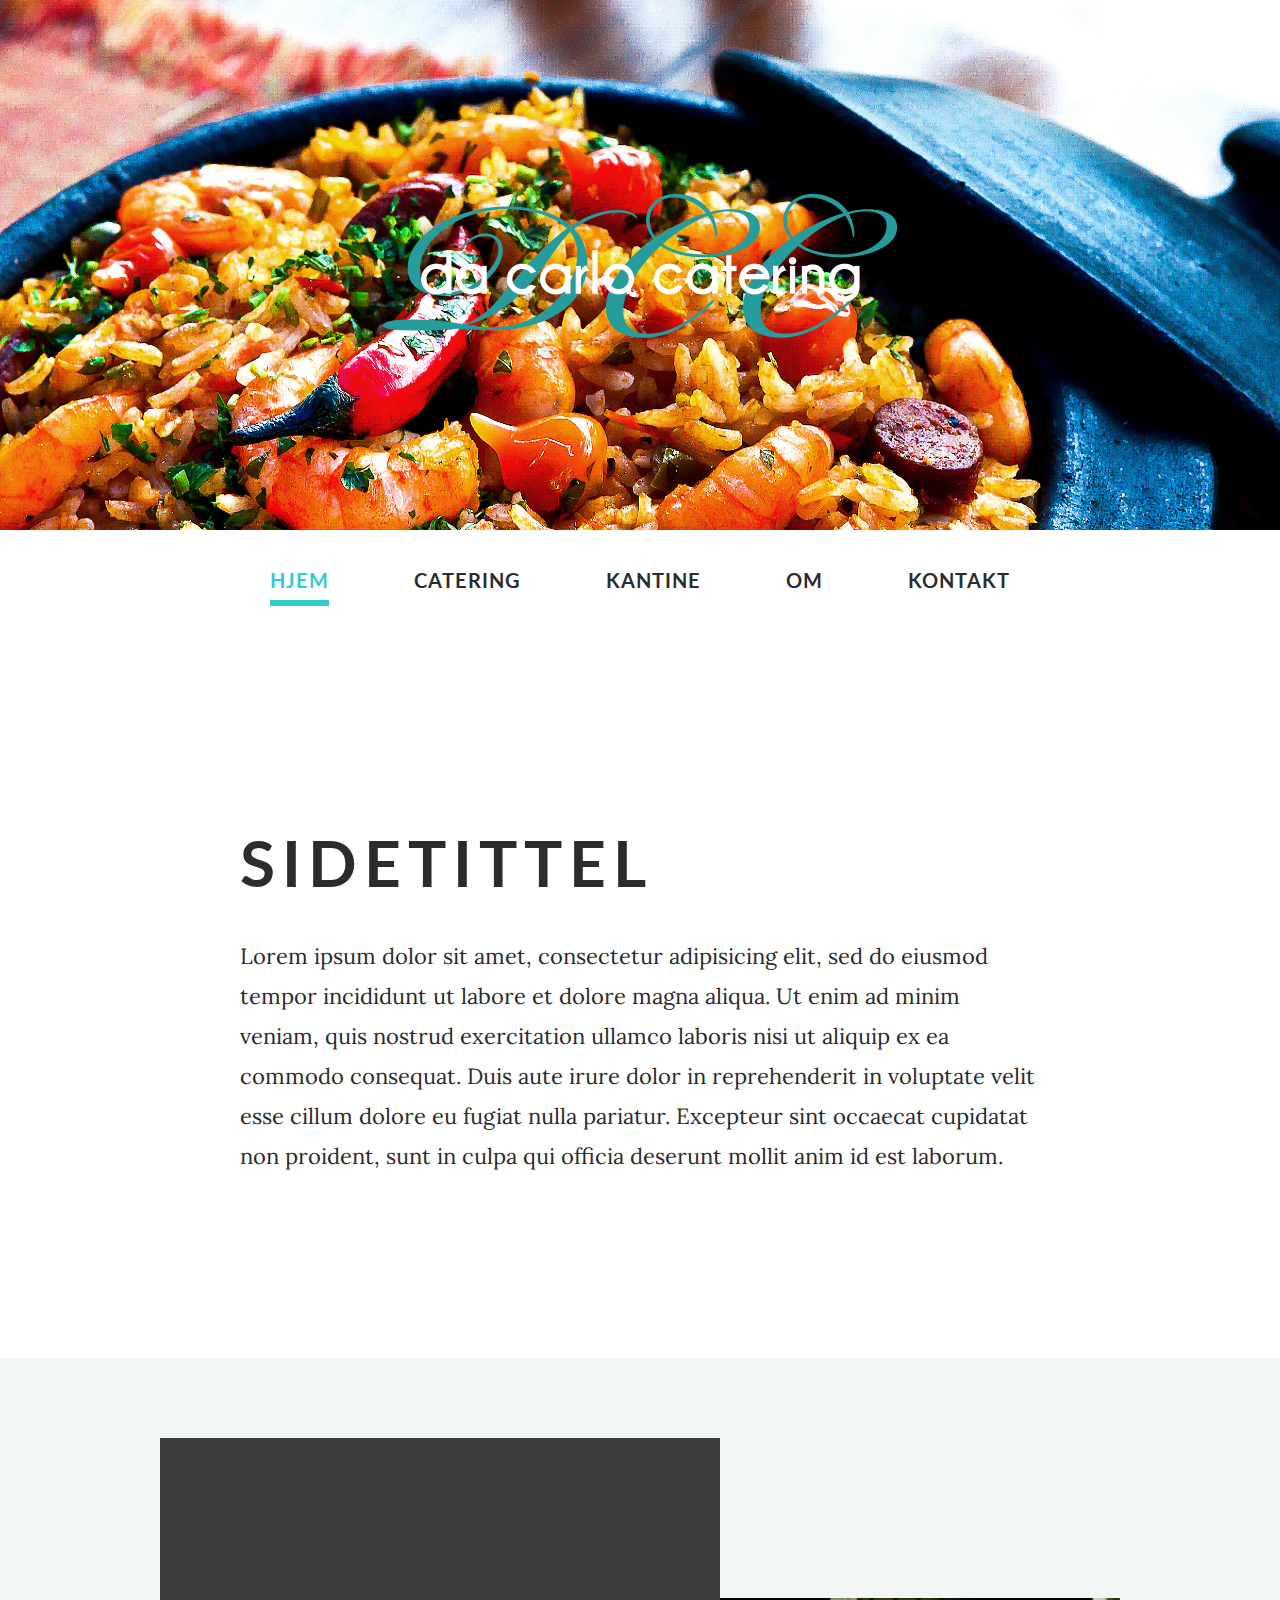
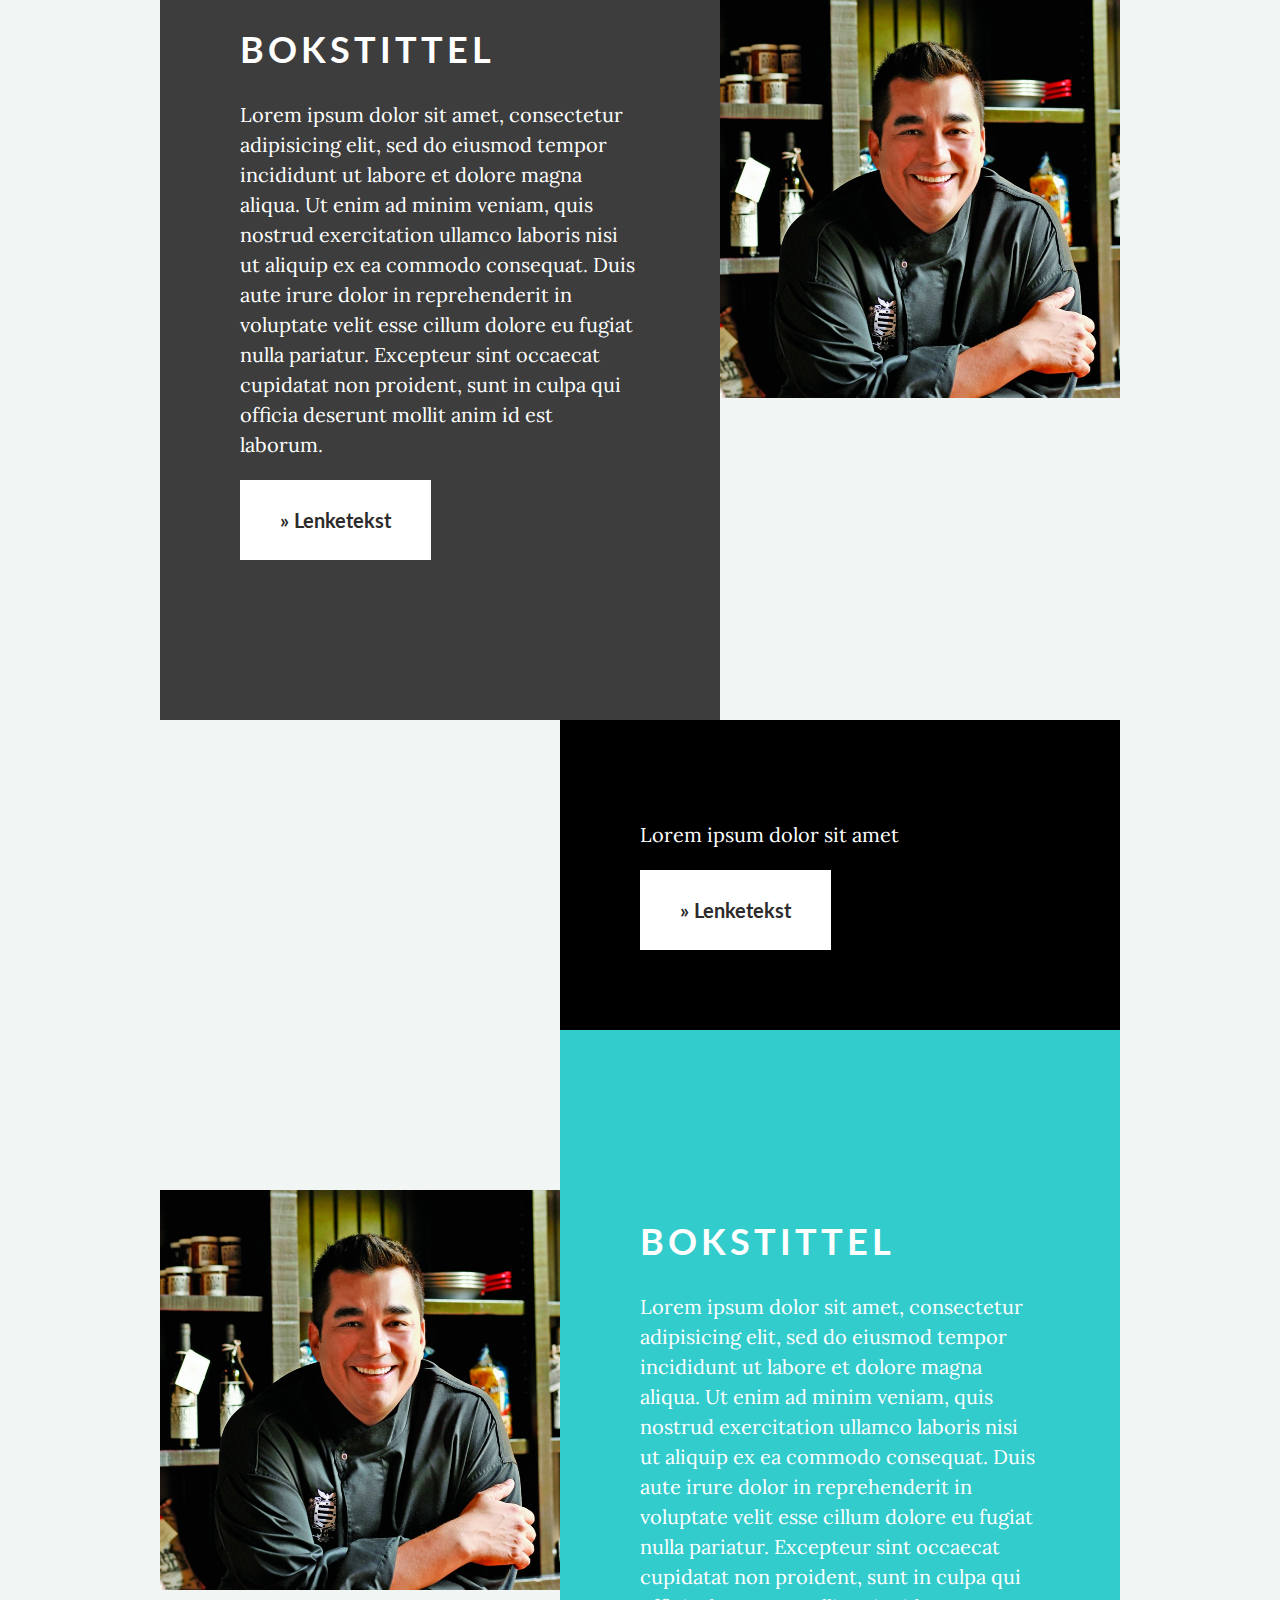
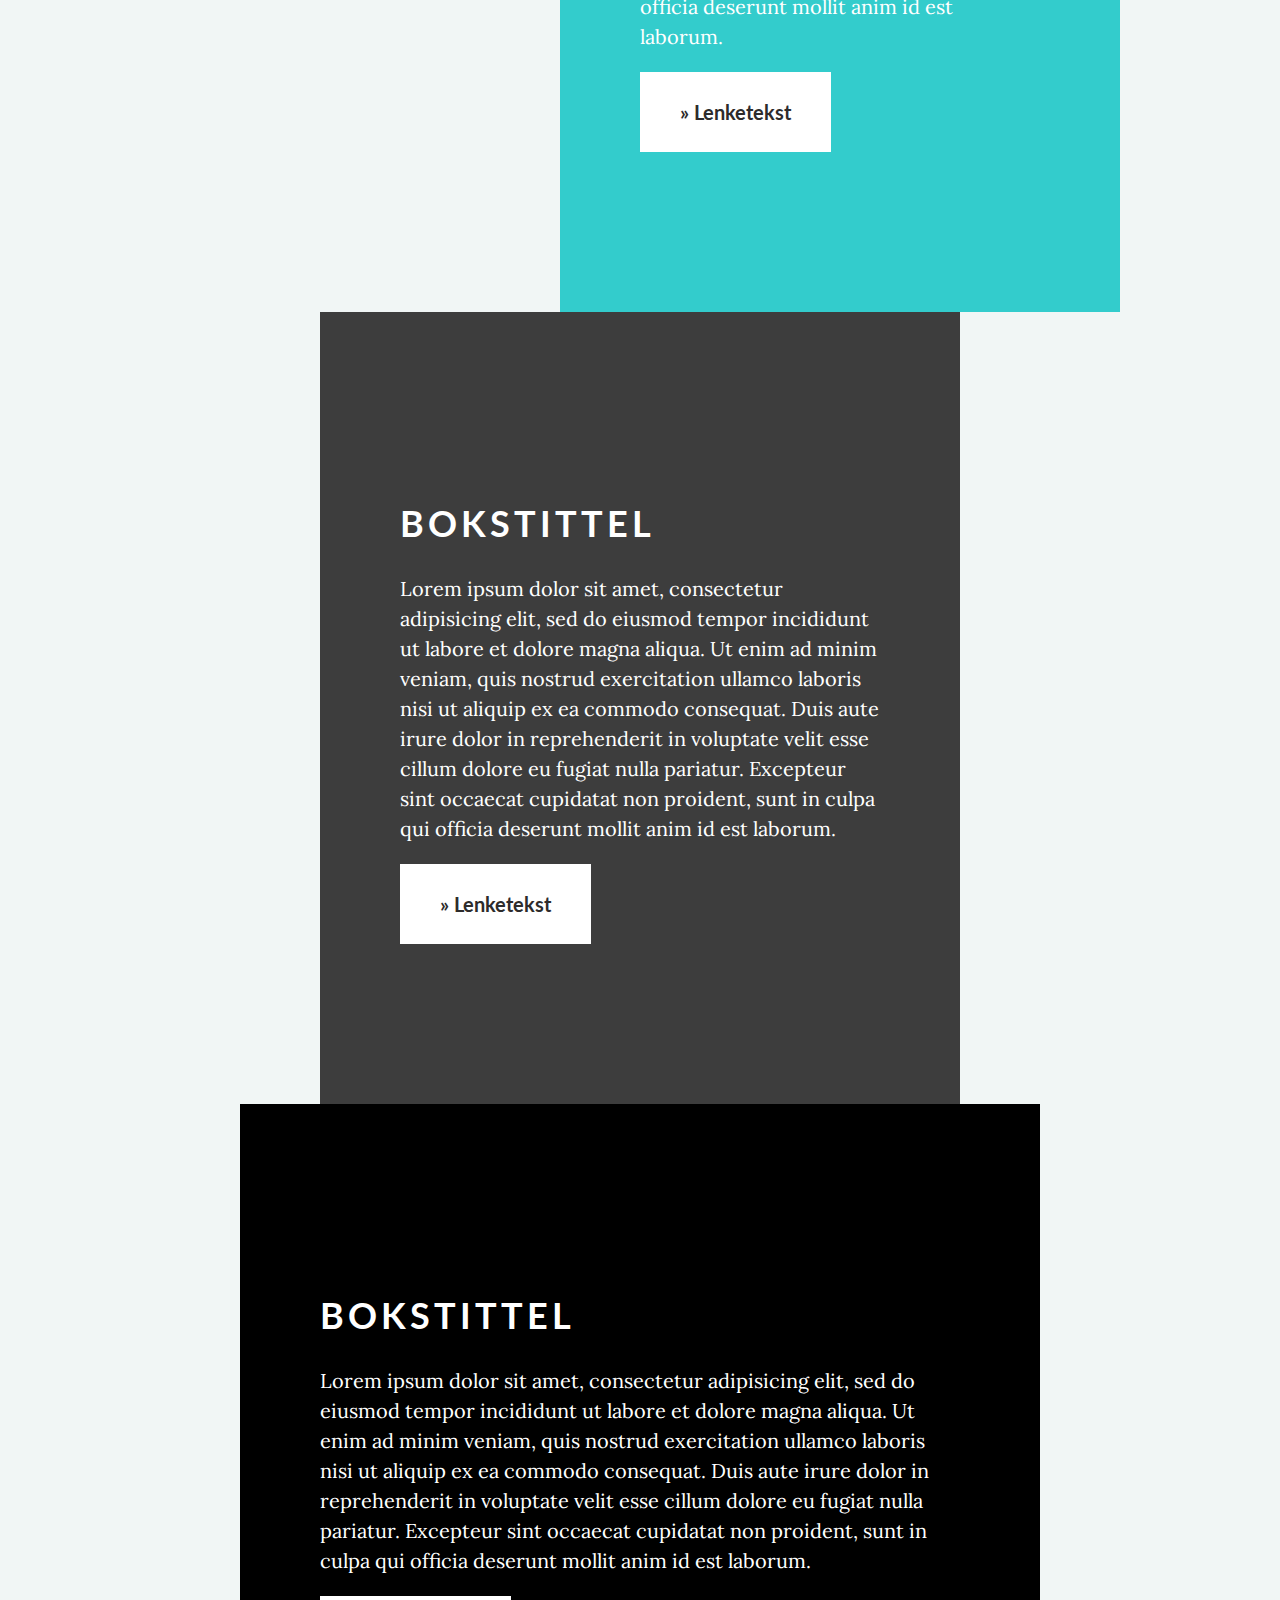
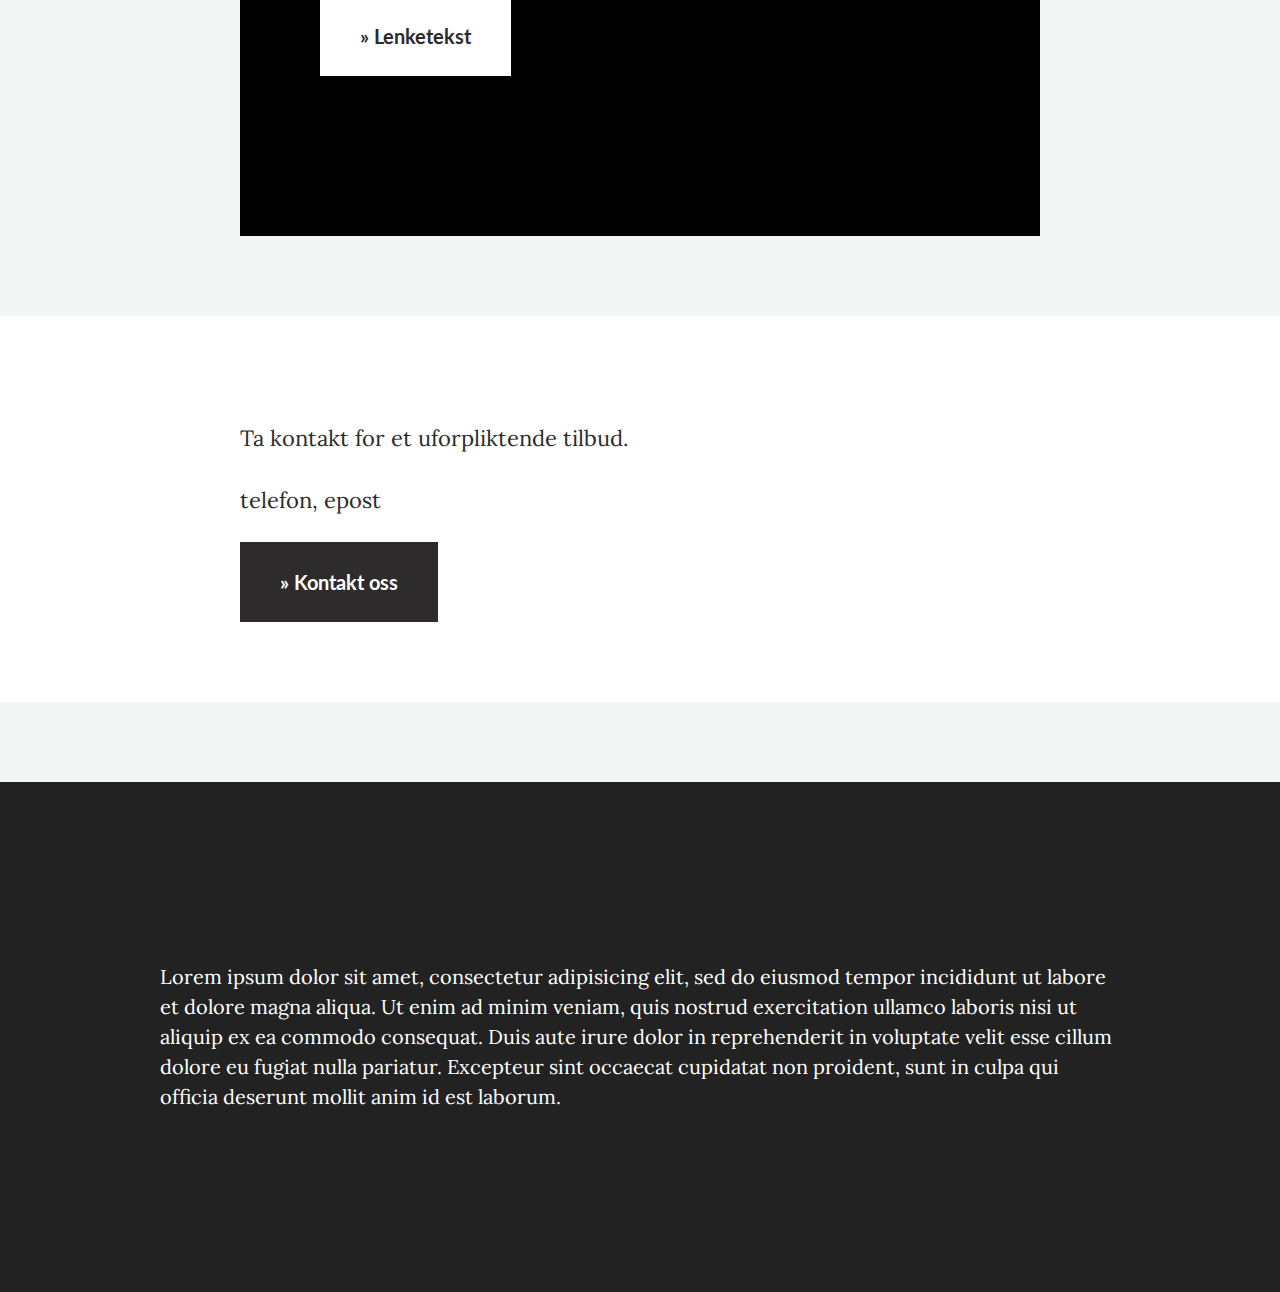
==== Template/index.html @ 5508af2d "added sticky header and mobile navbar" ====
<!DOCTYPE html>
<html>
  <head>
    <meta charset="utf-8">
    <title>Da Carlo Template</title>

    <!-- define viewport to ensure no horizontal scroll -->
    <meta name="viewport" content="width=device-width, initial-scale=1">

    <!-- include stylesheets -->
    <link rel="stylesheet" href="css/normalize.css">
    <link rel="stylesheet" href="css/style.css">

    <!-- include google fonts -->
    <link href="https://fonts.googleapis.com/css?family=Lato" rel="stylesheet">
    <link href="https://fonts.googleapis.com/css?family=Lora" rel="stylesheet">


  </head>

  <script>document.write('<script src="http://' + (location.host || 'localhost').split(':')[0] + ':35729/livereload.js?snipver=1"></' + 'script>')</script>

  <body>

    <!-- page header and global navigation -->
    <header>
      <!-- logo -->
      <h1 id="logo">Da Carlo Catering</h1>
      <div id="main-nav-toggler">
        <span></span>
        <span></span>
        <span></span>
      </div>
      <nav id="main-nav">
        <ul>
          <li><a class="active" href="#">Hjem</a></li>
          <li><a href="#">Catering</a></li>
          <li><a href="#">Kantine</a></li>
          <li><a href="#">Om</a></li>
          <li><a href="#">Kontakt</a></li>
        </ul>
      </nav>
    </header>

    <!-- page content -->
    <main>
      <section class="intro">
        <div class="container">
          <h2>Sidetittel</h2>
          <p>Lorem ipsum dolor sit amet, consectetur adipisicing elit, sed do eiusmod tempor incididunt ut labore et dolore magna aliqua. Ut enim ad minim veniam, quis nostrud exercitation ullamco laboris nisi ut aliquip ex ea commodo consequat. Duis aute irure dolor in reprehenderit in voluptate velit esse cillum dolore eu fugiat nulla pariatur. Excepteur sint occaecat cupidatat non proident, sunt in culpa qui officia deserunt mollit anim id est laborum.</p>
        </div>
      </section>

      <section class="row">
        <div class="container">
          <div class="box left">
            <div class="text-wrapper">
              <h3>Bokstittel</h3>
              <p>Lorem ipsum dolor sit amet, consectetur adipisicing elit, sed do eiusmod tempor incididunt ut labore et dolore magna aliqua. Ut enim ad minim veniam, quis nostrud exercitation ullamco laboris nisi ut aliquip ex ea commodo consequat. Duis aute irure dolor in reprehenderit in voluptate velit esse cillum dolore eu fugiat nulla pariatur. Excepteur sint occaecat cupidatat non proident, sunt in culpa qui officia deserunt mollit anim id est laborum.</p>
              <a href="#" class="button">Lenketekst</a>
            </div>
          </div>
          <figure>
            <img src="img/en-kokk.jpg" alt="" />
          </figure>
          <div class="box right tight dark">
            <div class="text-wrapper">
              <p>Lorem ipsum dolor sit amet</p>
              <a href="#" class="button">Lenketekst</a>
            </div>
          </div>
        </div>
      </section>

      <section class="row">
        <div class="container">
          <div class="box right blue">
            <div class="text-wrapper">
              <h3>Bokstittel</h3>
              <p>Lorem ipsum dolor sit amet, consectetur adipisicing elit, sed do eiusmod tempor incididunt ut labore et dolore magna aliqua. Ut enim ad minim veniam, quis nostrud exercitation ullamco laboris nisi ut aliquip ex ea commodo consequat. Duis aute irure dolor in reprehenderit in voluptate velit esse cillum dolore eu fugiat nulla pariatur. Excepteur sint occaecat cupidatat non proident, sunt in culpa qui officia deserunt mollit anim id est laborum.</p>
              <a href="#" class="button">Lenketekst</a>
            </div>
          </div>
          <figure>
            <img src="img/en-kokk.jpg" alt="" />
          </figure>
        </div>
      </section>

      <section class="row">
        <div class="container">
          <div class="box center">
            <div class="text-wrapper">
              <h3>Bokstittel</h3>
              <p>Lorem ipsum dolor sit amet, consectetur adipisicing elit, sed do eiusmod tempor incididunt ut labore et dolore magna aliqua. Ut enim ad minim veniam, quis nostrud exercitation ullamco laboris nisi ut aliquip ex ea commodo consequat. Duis aute irure dolor in reprehenderit in voluptate velit esse cillum dolore eu fugiat nulla pariatur. Excepteur sint occaecat cupidatat non proident, sunt in culpa qui officia deserunt mollit anim id est laborum.</p>
              <a href="#" class="button">Lenketekst</a>
            </div>
          </div>
        </div>
      </section>

      <section class="row">
        <div class="container">
          <div class="box full dark">
            <div class="text-wrapper">
              <h3>Bokstittel</h3>
              <p>Lorem ipsum dolor sit amet, consectetur adipisicing elit, sed do eiusmod tempor incididunt ut labore et dolore magna aliqua. Ut enim ad minim veniam, quis nostrud exercitation ullamco laboris nisi ut aliquip ex ea commodo consequat. Duis aute irure dolor in reprehenderit in voluptate velit esse cillum dolore eu fugiat nulla pariatur. Excepteur sint occaecat cupidatat non proident, sunt in culpa qui officia deserunt mollit anim id est laborum.</p>
              <a href="#" class="button">Lenketekst</a>
            </div>
          </div>
        </div>
      </section>
    </main>

    <!-- call to action -->
    <section class="cta">
      <div class="container">
        <p>Ta kontakt for et uforpliktende tilbud.</p>
        <p>telefon, epost</p>
        <a href="#" class="button">Kontakt oss</a>
      </div>
    </section>

    <!-- page footer -->
    <footer>
      <div class="container">
        <p>
          Lorem ipsum dolor sit amet, consectetur adipisicing elit, sed do eiusmod tempor incididunt ut labore et dolore magna aliqua. Ut enim ad minim veniam, quis nostrud exercitation ullamco laboris nisi ut aliquip ex ea commodo consequat. Duis aute irure dolor in reprehenderit in voluptate velit esse cillum dolore eu fugiat nulla pariatur. Excepteur sint occaecat cupidatat non proident, sunt in culpa qui officia deserunt mollit anim id est laborum.
        </p>
          <!-- navbar -->
          <!-- logo -->
          <!-- copyright -->
      </div>
    </footer>

    <!-- include javascript files in end of body, so we don't have to care
         about cross browser dom-ready crap -->
    <script src="js/sticky-header.js"></script>
  </body>
</html>
---- Template/css/style.css ----
/* box reset */
html {
  box-sizing: border-box;
}
*, *:before, *:after {
  box-sizing: inherit;
}

/*
 *
 * Global styles
 *
 */

html {
  background: #F1F6F5; /* fallback background color */
  color: #2d2b2b; /* default text color */
  font-size: 125%; /* 1 rem = 20px */
  line-height: 1.5em;
  font-family: 'Lora', serif;
  -webkit-font-smoothing: antialiased; /* font antialiasing in webkit */
  margin: 0;
}

/* TODO: Move background images to separate layer */

body {
  background: fixed url('../img/webtek_paella.jpeg') no-repeat;
  background-size: cover;
  margin: 0;
}

/* Typography & color */
h1, h2, h3, h4 {
  font-family: 'Lato', sans-serif;
  text-transform: uppercase;
  letter-spacing: .11em;
}

h2 {
  font-size: 3.2rem;
}

h3 {
  font-size: 1.8rem;
}

a {
  color: #3cc;
  text-decoration: none;
  border-bottom: 6px solid rgba(51,204,204,0.2);
  font-family: 'Lato', sans-serif;
  transition: .2s color, .2s border-color;
}

a:hover, a:focus {
  color: #099;
  outline: none;
  border-bottom-color: rgba(51,204,204,0.5);
}

a:active {
  color: #c33;
  border-bottom-color: rgba(204,51,51,0.5);
}

/* link styles for large buttons */
a.button {
  display: inline-block;
  height: 4rem;
  padding: 0 2rem;
  border: 0;
  font-family: 'Lato', sans-serif;
  font-weight: bold;
  line-height: 4rem;
  font-size: 1rem;
  color: white;
  background: #2d2b2b;
  transition: .1s background;
}

a.button:hover, a.button:focus {
  background: #3cc;
}

a.button:active {
  background: #248f8f
}

a.button::before {
  content: '» ';
}

/* link styles for large buttons inside boxes */
.box a.button {
  background: white;
  color: #2d2b2b;
}

.box a.button:hover, .box a.button:focus {
  background: #3cc;
  color: #fff;
}

.box a.button:active{
  background: #248f8f;
}

.blue a.button:hover, .blue a.button:focus {
  background: #2d2b2b;
  color: #fff;
}

.blue a.button:active{
  background: #000;
}

/* white banners */
.intro,
.cta {
  background: white;
  font-size: 1.1rem;
  line-height: 2rem;
}

/* todo: default link styles in boxes */

/* box styles */
.box {
  background: #3d3d3d;
  color: #fff;
}

.dark {
  background: #000;
  /* TODO: Add texture */
}

.blue {
  background: #3cc;
  /* TODO: Add texture */
}

/* footer styles */
footer {
  background: #222;
  color: #fff;
  padding: 4rem 0;
}

/*
 *
 * Mobile layout
 *
 */

header {
 height: 70vh;
}

header > h1 {
 margin: 0
}

#main-nav {
 position: fixed;
 z-index: 1;
 width: 100%;
 height: 100%;
 top: 0;
 right: -100%;
 background: #fff;
 transition: .2s right;
}

#main-nav.toggled {
  right: 0;
}

#main-nav ul {
  text-align: center;
  list-style: none;
  margin: 0;
  padding: 20vh 0 0;
}

#main-nav a {
  display: inline-block;
  text-transform: uppercase;
  font-weight: bold;
  color: #2b2d2d;
  border-bottom: 0;
  height: 3rem;
  padding: 0 2rem;
  line-height: 3rem;
  letter-spacing: .05em;
  transition: .2s color;
}

#main-nav a::after {
  content: '';
  display: block;
  height: 6px;
  background: #3cc;
  margin: -.5em auto 0;
  width: 0;
  transition: .2s width;
}

#main-nav a:hover,
#main-nav a:active,
#main-nav a.active, /* active page class */
#main-nav a:focus {
  color: #3cc;
}

#main-nav a:hover::after,
#main-nav a:active::after,
#main-nav a.active::after, /* active page class */
#main-nav a:focus::after {
  width: 100%;
}

#main-nav-toggler {
  width: 2rem;
  height: 2rem;
  background: #fff;
  position: fixed;
  z-index: 2;
  top: 1rem;
  right: 1rem;
  border-radius: 100%;
  box-shadow: 0 0 10px 0 rgba(0,0,0,0.1);
  cursor: pointer;
}

#main-nav-toggler span {
  background: #2b2d2d;
  width: 40%;
  height: 2px;
  margin: 3px auto;
  display: block;
  position: relative;
  transition: .2s transform;
}

#main-nav-toggler span:first-of-type {
  margin-top: 15px;
}

#main-nav-toggler.active span {
  visibility: hidden;
}

#main-nav-toggler.active span:first-of-type {
  visibility: visible;
  transform: rotate(45deg);
  top: 5px;
  left: 1px;
}

#main-nav-toggler.active span:last-of-type {
  visibility: visible;
  transform: rotate(-45deg);
  bottom: 5px;
  left: 1px;
}

 .intro,
 .cta,
 .box,
 footer {
   padding: 2rem;
 }

 figure {
   width: 100%;
   margin: 0;
 }

 figure img {
   width: 100%;
   vertical-align: middle; /* remove trailing space */
 }

/*
 *
 * layout for screens wider than 960 px
 *
 */

@media screen and (min-width: 960px) {

  /* Header layout */
  header {
    position: relative;
  }

  #logo {
    width: 515px;
    height: 145px;
    position: absolute;
    top: calc(50% - 2.5rem); /* remove half the menu height */
    left: 50%;
    margin-left: calc(-515px / 2);
    margin-top: calc(-145px / 2);
    text-indent: -9999px;
    overflow: hidden;
    background: url('../img/dacarlo_logo@2x.png') no-repeat;
    background-size: contain;
  }

  #main-nav {
    position: absolute;
    width: 100%;
    height: auto;
    background: white;
    bottom: 0;
    right: auto;
    top: auto;
    box-shadow: 0 0 0 0 rgba(0,0,0,0);
    transition: .2s box-shadow;
  }

  #main-nav.sticky {
    position: fixed;
    bottom: auto;
    top: 0;
    z-index: 1;
    box-shadow: 0 0 10px 0 rgba(0,0,0,0.1);
  }

  #main-nav ul {
    padding: 0;
  }

  #main-nav li {
    display: inline-block;
    float: none
  }

  #main-nav a {
    height: 5rem;
    padding: 0 2rem;
    line-height: 5rem;
  }

  #main-nav a::after {
    margin-top: -1.5em;
  }

  #main-nav-toggler {
    display: none;
  }


  /* section layout and style
   *
   */

   /* clearfix hack */
  .row::before,
  .row::after {
    display: table;
    content: " ";
    clear: both;
  }

  .container {
    width: 960px;
    margin: 0 auto;
    position: relative;
  }

  .intro > .container,
  .cta > .container {
    width: calc(960px - 8rem);
  }

  .intro {
    padding: 8rem 0;
    margin-bottom: 4rem;
  }

  main {
    margin-bottom: 4rem;
  }

  .cta {
    padding: 4rem 0;
    margin-bottom: 4rem;
  }

  /* box layout classes */
  .box {
    width: calc(7 * 4rem);
    float: left;
    padding: 0;
    margin: 0;
  }

  .right {
    float: right;
  }

  /* TODO: maa ha float for aa kunne ha negativ margin */
  .full {
    width: calc(10 * 4rem);
    margin-left: 4rem;
  }

  .center {
    width: calc(8 * 4rem);
    margin-left: calc(2 * 4rem);
  }

  .box > .text-wrapper {
    padding: 8rem 4rem;
  }

  .tight > .text-wrapper {
    padding: 4rem;
  }

  /* image position */
  .left + figure,
  .right + figure {
    width: calc(5 * 4rem);
    height: calc(5 * 4rem);
    position: absolute;
    right: 0;
    top: calc(2 * 4rem);
    overflow: hidden;
    margin: 0;
  }

  .right + figure {
    right: auto;
    left: 0;
  }

  figure img {
    width: 100%;
  }

  /* footer */
  footer {
    padding: 8rem 0;
  }
}
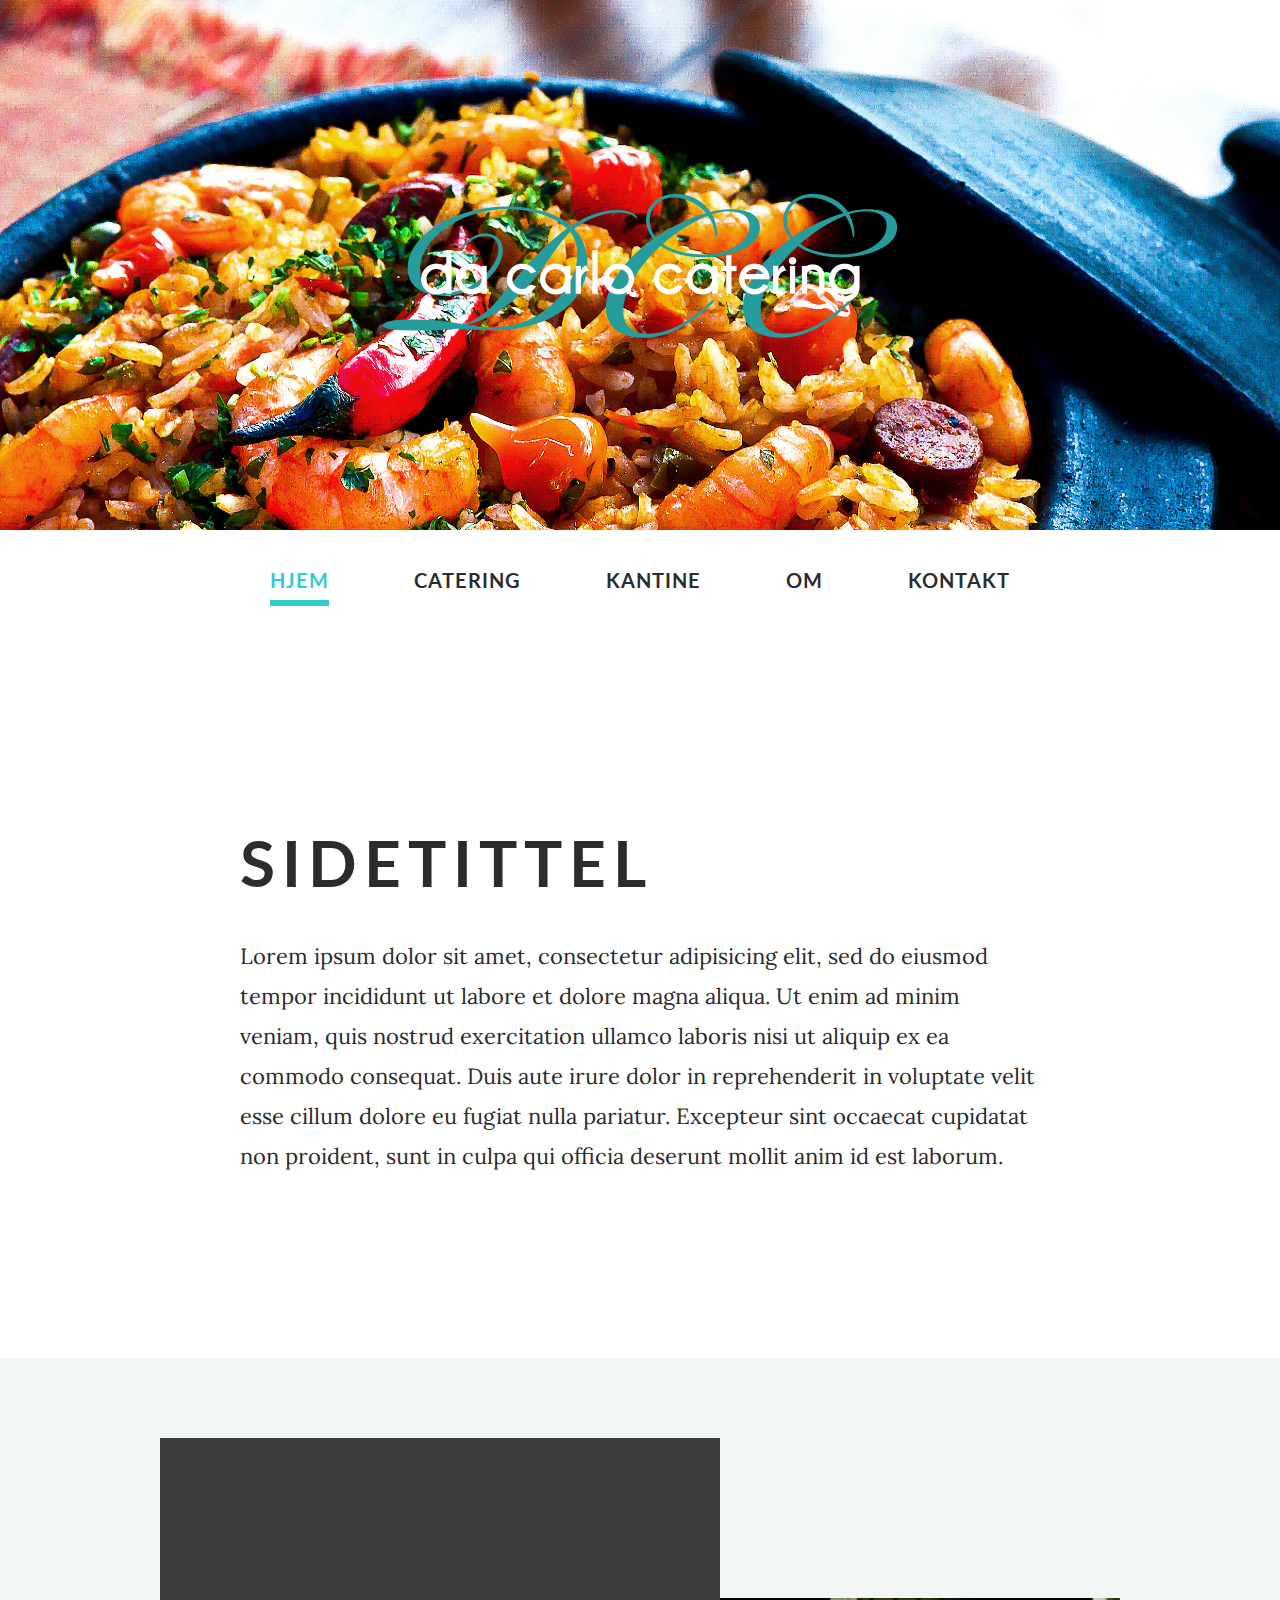
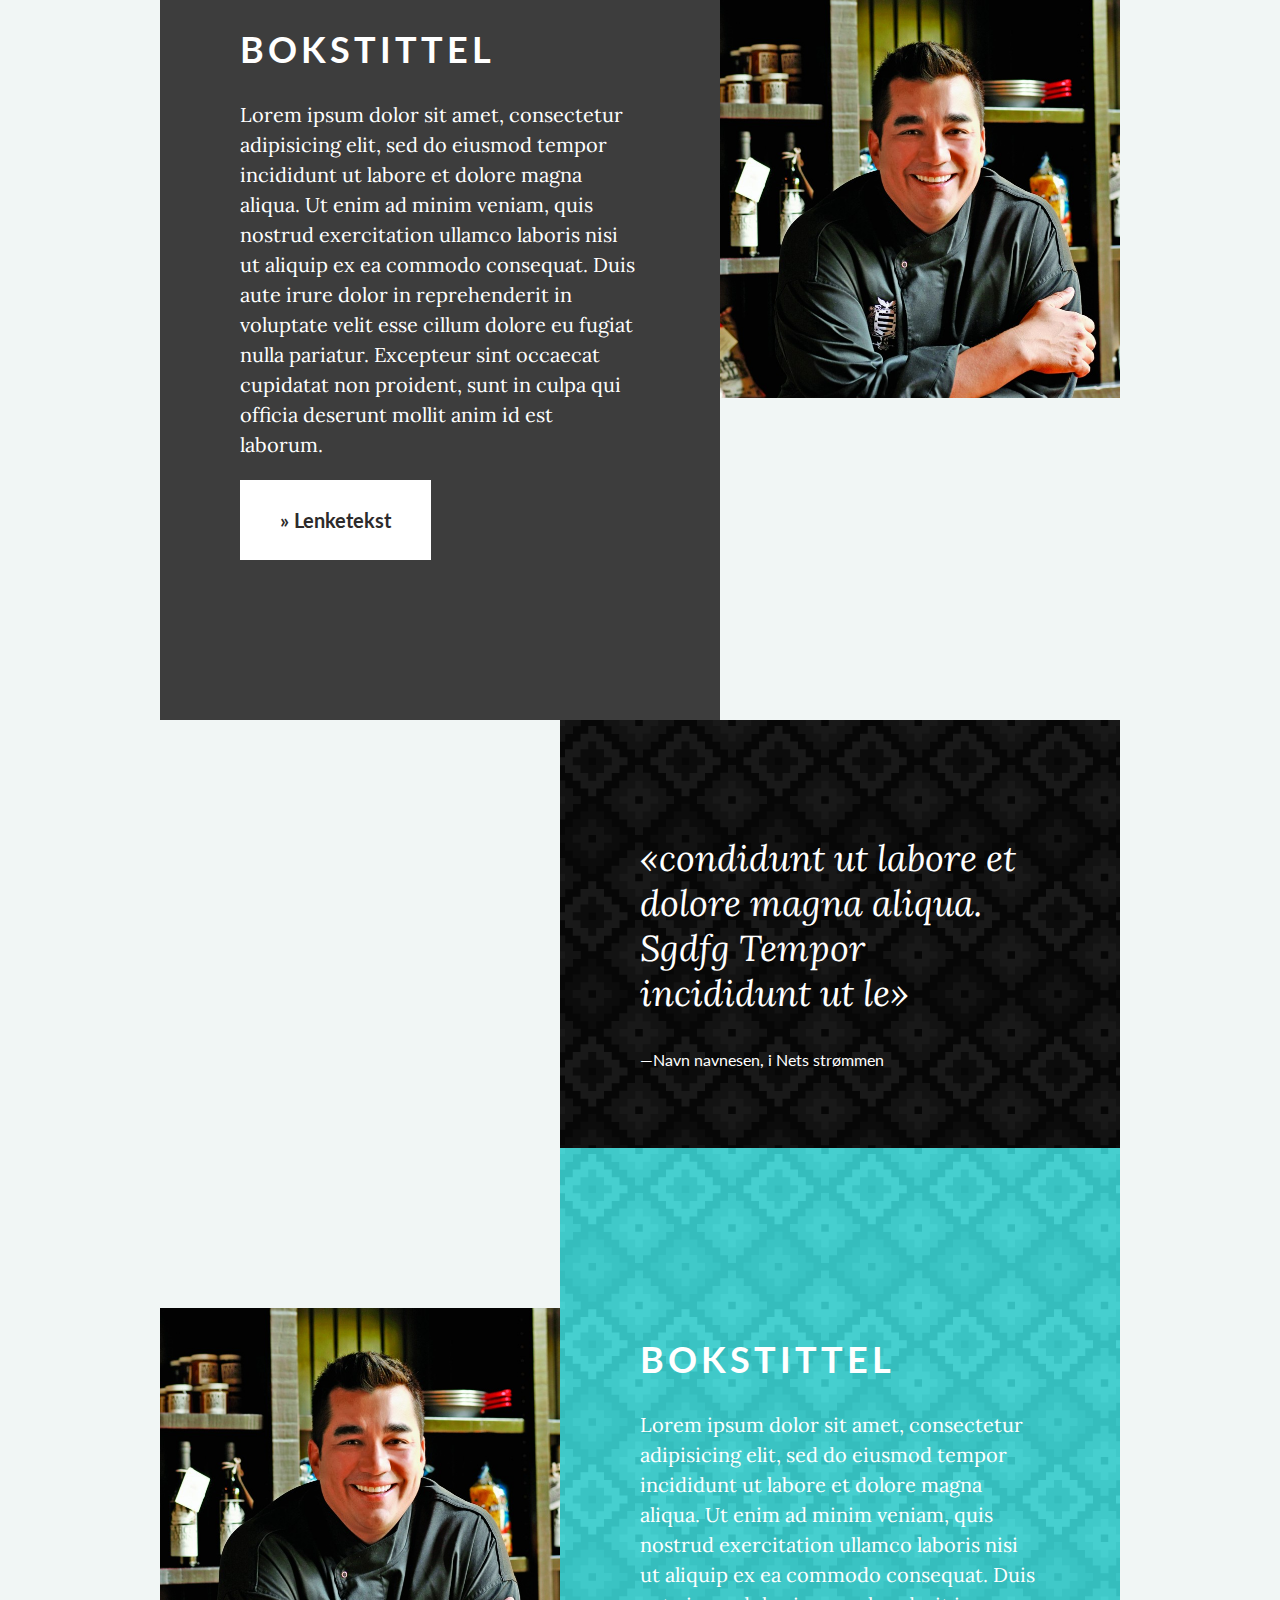
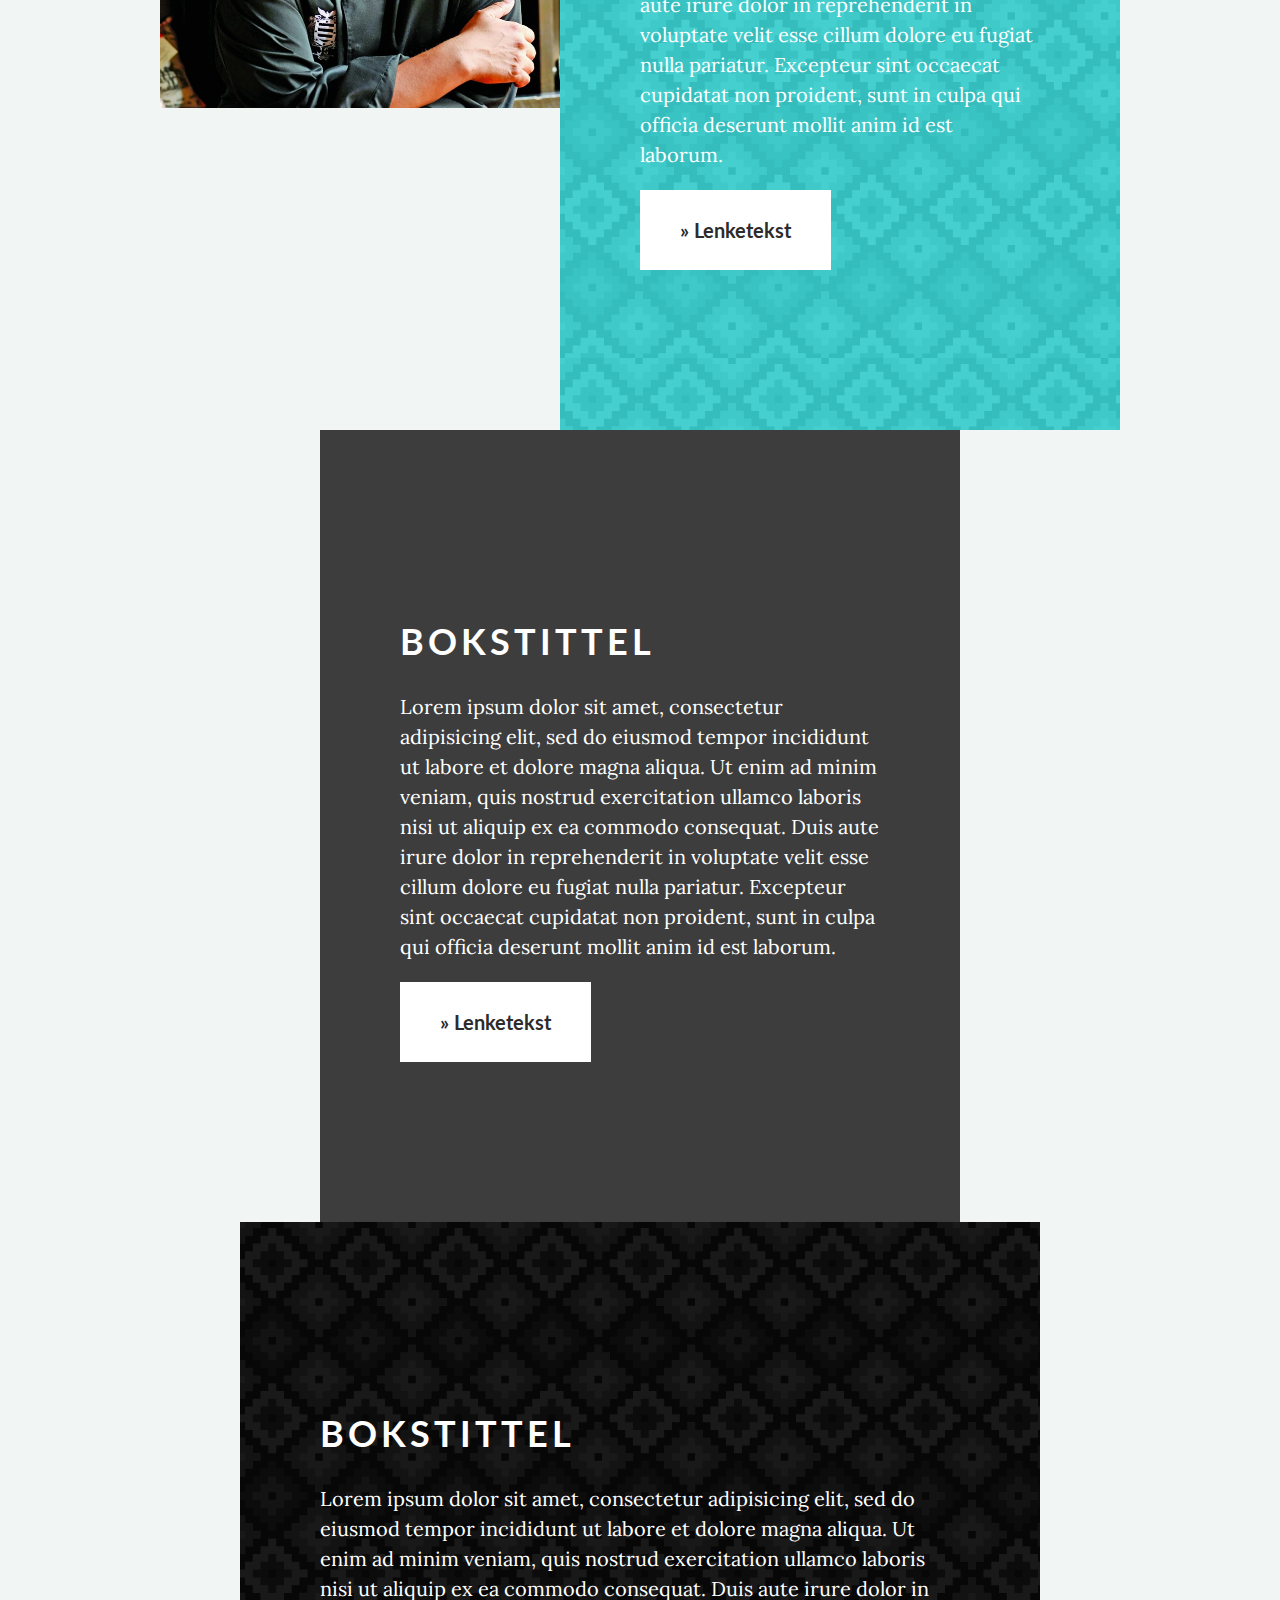
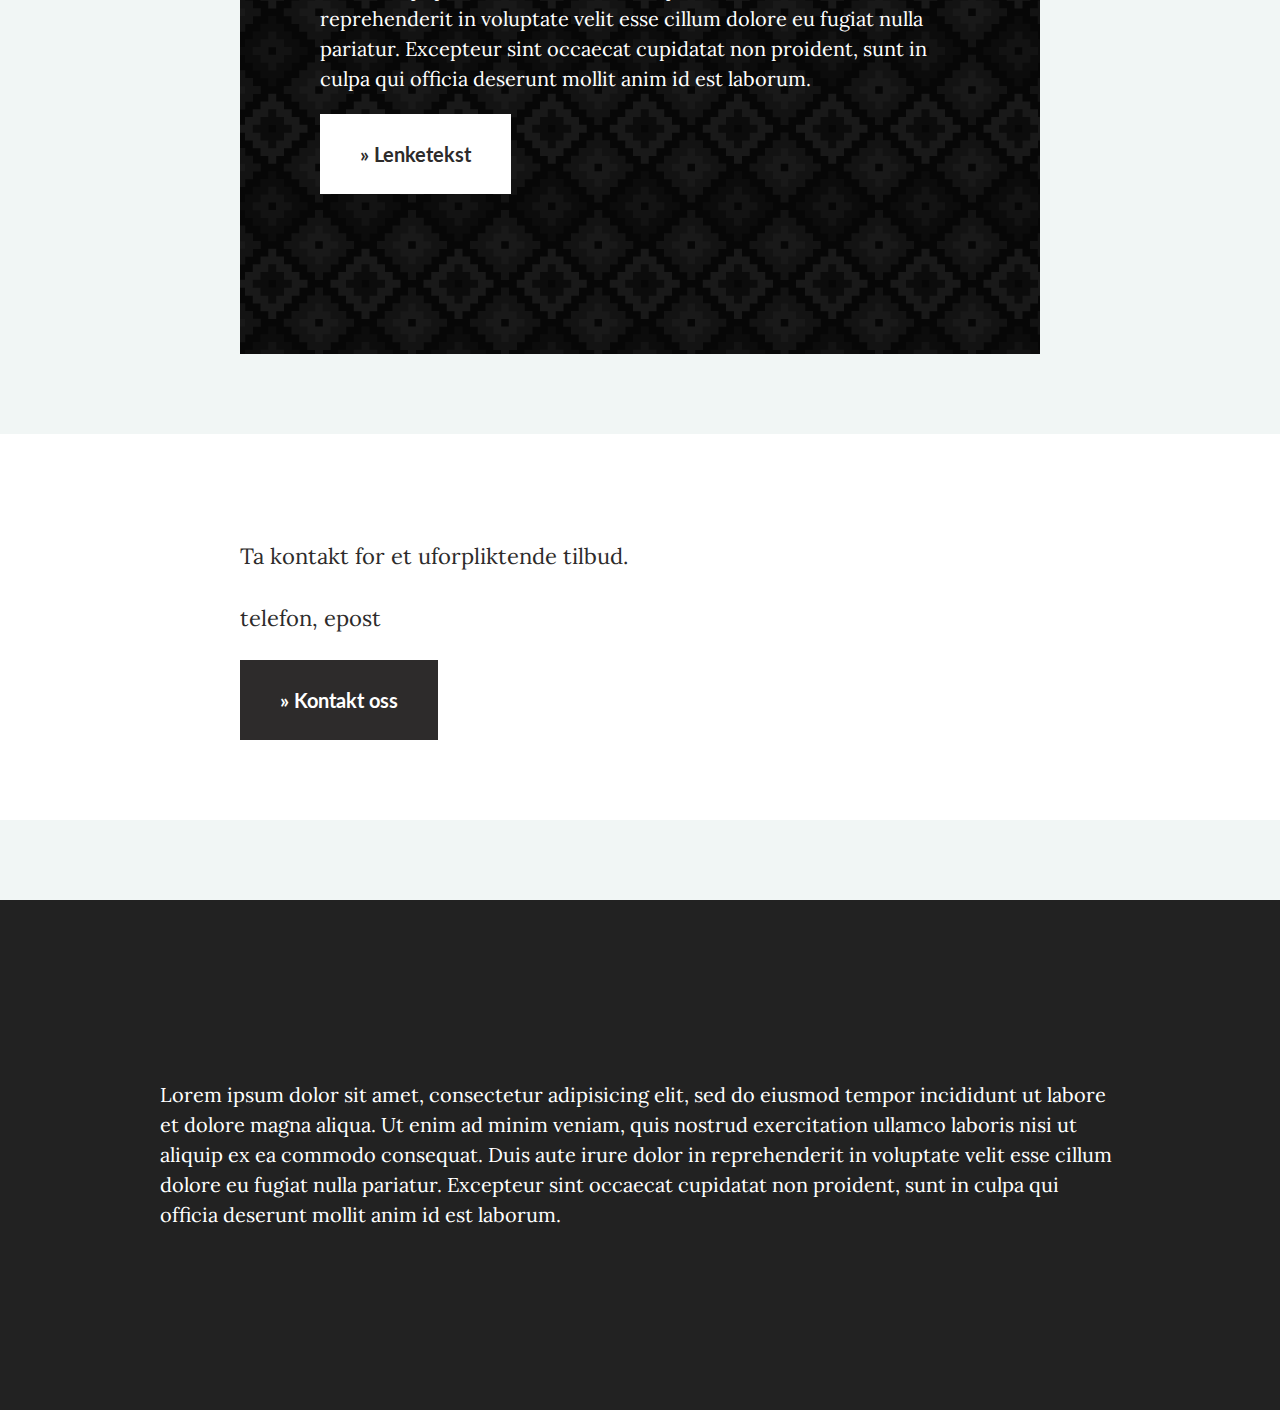
==== commit 26c2d748: "added quote and background pattern styles" ====
--- a/Template/index.html
+++ b/Template/index.html
@@ -13,7 +13,7 @@
 
     <!-- include google fonts -->
     <link href="https://fonts.googleapis.com/css?family=Lato" rel="stylesheet">
-    <link href="https://fonts.googleapis.com/css?family=Lora" rel="stylesheet">
+    <link href="https://fonts.googleapis.com/css?family=Lora:400,400i"rel="stylesheet">
 
 
   </head>
@@ -65,8 +65,10 @@
           </figure>
           <div class="box right tight dark">
             <div class="text-wrapper">
-              <p>Lorem ipsum dolor sit amet</p>
-              <a href="#" class="button">Lenketekst</a>
+              <blockquote cite="http://nets.no">
+                <p>condidunt ut labore et dolore magna aliqua. Sgdfg Tempor incididunt ut le</p>
+                <footer>Navn navnesen, i Nets strømmen</footer>
+              </blockquote>
             </div>
           </div>
         </div>
--- a/Template/css/style.css
+++ b/Template/css/style.css
@@ -6,11 +6,8 @@
   box-sizing: inherit;
 }
 
-/*
- *
- * Global styles
- *
- */
+/* Global styles
+   ================================================================================ */
 
 html {
   background: #F1F6F5; /* fallback background color */
@@ -43,6 +40,34 @@
 
 h3 {
   font-size: 1.8rem;
+}
+
+blockquote {
+  margin: 0;
+}
+
+blockquote p {
+  font-size: 1.8rem;
+  line-height: 1.25;
+  font-style: italic;
+}
+
+blockquote p:before {
+  content: '«';
+}
+
+blockquote p:after{
+  content: '»';
+}
+
+blockquote footer {
+  font-family: 'Lato', sans-serif;
+  font-size: .8rem;
+  line-height: 1;
+}
+
+blockquote footer:before {
+  content: '—';
 }
 
 a {
@@ -123,12 +148,13 @@
   line-height: 2rem;
 }
 
-/* todo: default link styles in boxes */
+/* TODO: default link styles in boxes */
 
 /* box styles */
 .box {
   background: #3d3d3d;
   color: #fff;
+  position: relative;
 }
 
 .dark {
@@ -141,30 +167,49 @@
   /* TODO: Add texture */
 }
 
+/* hack that makes use of one background image for both textured boxes */
+.box * {
+  position: relative;
+  z-index: 2;
+}
+
+.dark::before,
+.blue::before{
+  content: '';
+  width: 100%;
+  height: 100%;
+  position: absolute;
+  background: url('../img/latin_pattern.png');
+  z-index: 1;
+  opacity: .1;
+  -webkit-filter: grayscale(100%); /* Chrome, Safari, Opera */
+  filter: grayscale(100%);
+}
+
 /* footer styles */
-footer {
+body > footer {
   background: #222;
   color: #fff;
   padding: 4rem 0;
 }
 
-/*
+/* Mobile layout
  *
- * Mobile layout
+ *   NB: Some of these styles are used in the desktop layout as well
  *
- */
-
-header {
+   ================================================================================ */
+body > header {
  height: 70vh;
 }
 
-header > h1 {
+body > header > h1 {
  margin: 0
 }
 
+/* navbar styles */
 #main-nav {
  position: fixed;
- z-index: 1;
+ z-index: 10;
  width: 100%;
  height: 100%;
  top: 0;
@@ -207,15 +252,15 @@
   transition: .2s width;
 }
 
+#main-nav a:active,
 #main-nav a:hover,
-#main-nav a:active,
 #main-nav a.active, /* active page class */
 #main-nav a:focus {
   color: #3cc;
 }
 
+#main-nav a:active::after,
 #main-nav a:hover::after,
-#main-nav a:active::after,
 #main-nav a.active::after, /* active page class */
 #main-nav a:focus::after {
   width: 100%;
@@ -266,33 +311,33 @@
   left: 1px;
 }
 
- .intro,
- .cta,
- .box,
- footer {
-   padding: 2rem;
- }
-
- figure {
-   width: 100%;
-   margin: 0;
- }
-
- figure img {
-   width: 100%;
-   vertical-align: middle; /* remove trailing space */
- }
-
-/*
- *
- * layout for screens wider than 960 px
- *
- */
-
+main {
+  overflow: hidden;
+}
+
+.intro,
+.cta,
+.box,
+body > footer {
+ padding: 2rem;
+}
+
+figure {
+ width: 100%;
+ margin: 0;
+}
+
+figure img {
+ width: 100%;
+ vertical-align: middle; /* remove trailing space */
+}
+
+/* Layout for screens larger than 960px
+   ================================================================================ */
 @media screen and (min-width: 960px) {
 
   /* Header layout */
-  header {
+  body > header {
     position: relative;
   }
 
@@ -326,7 +371,7 @@
     position: fixed;
     bottom: auto;
     top: 0;
-    z-index: 1;
+    z-index: 10;
     box-shadow: 0 0 10px 0 rgba(0,0,0,0.1);
   }
 
@@ -444,7 +489,7 @@
   }
 
   /* footer */
-  footer {
+  body > footer {
     padding: 8rem 0;
   }
 }
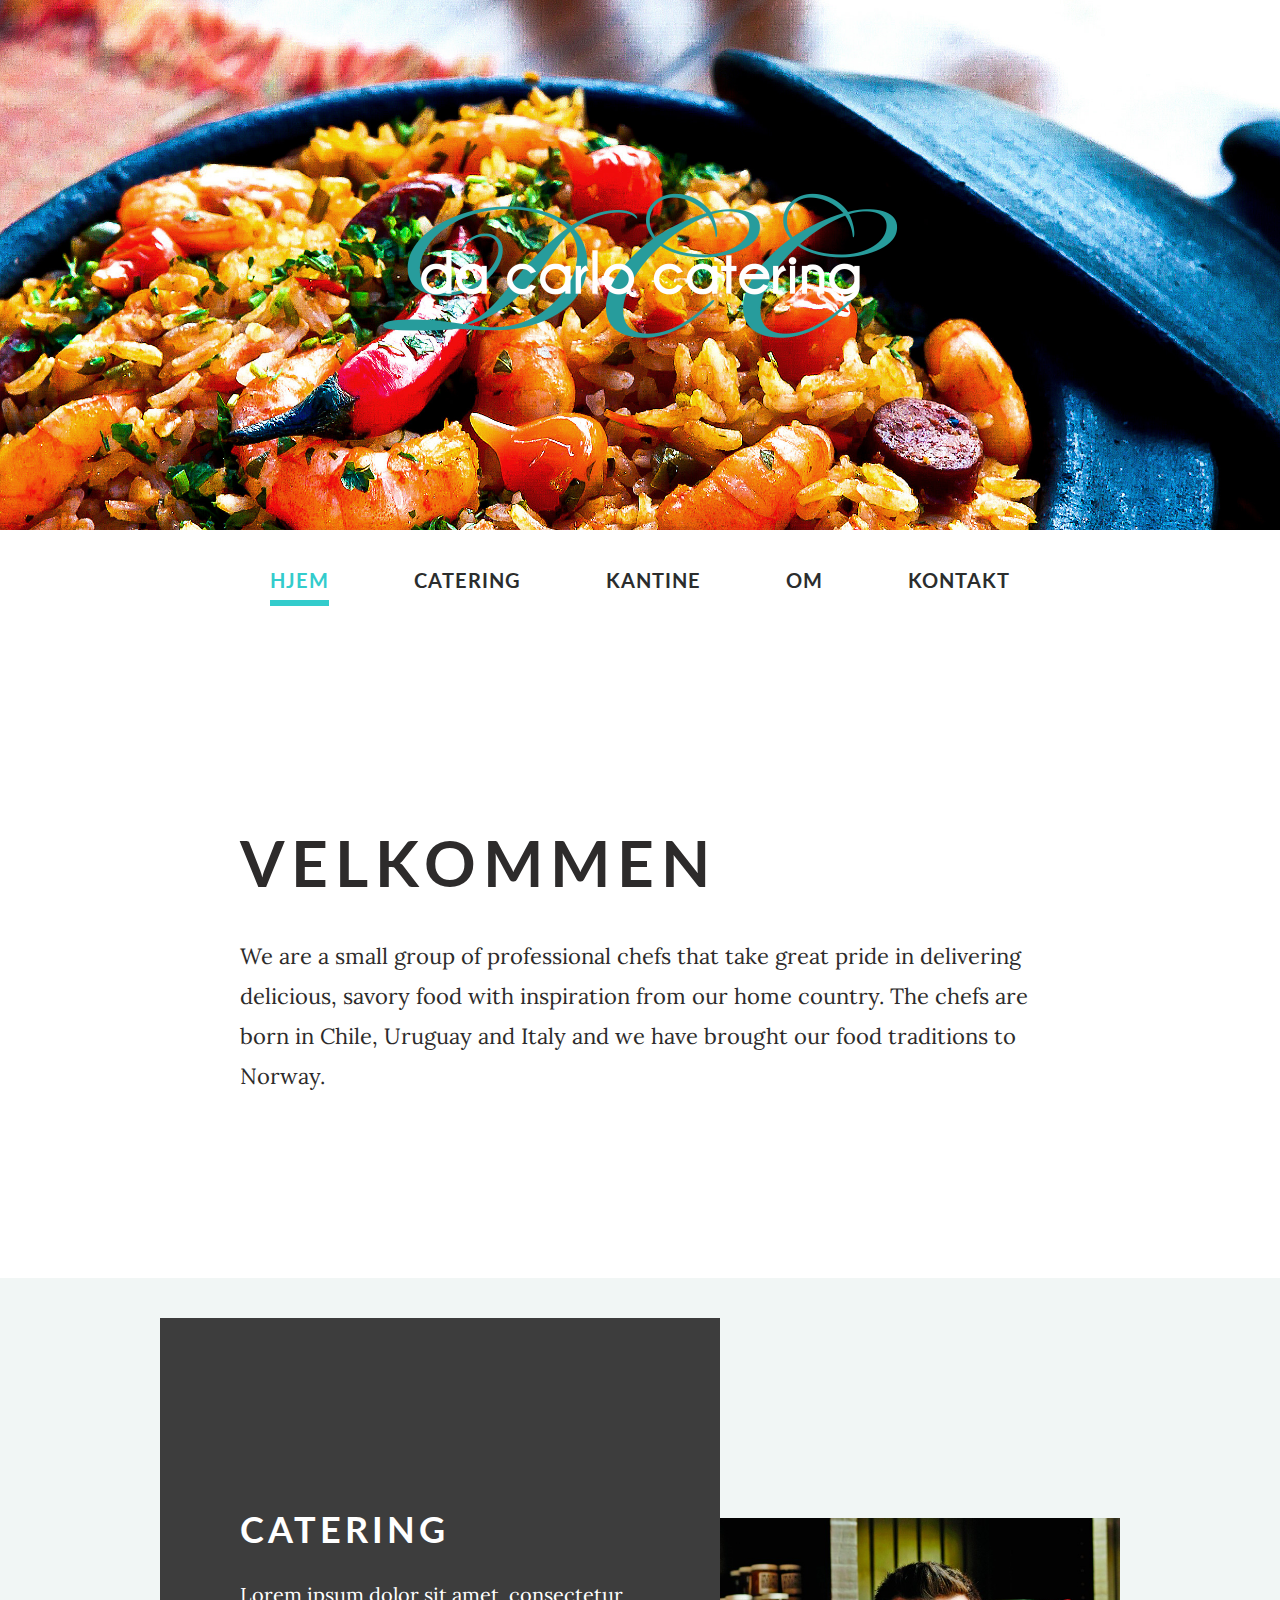
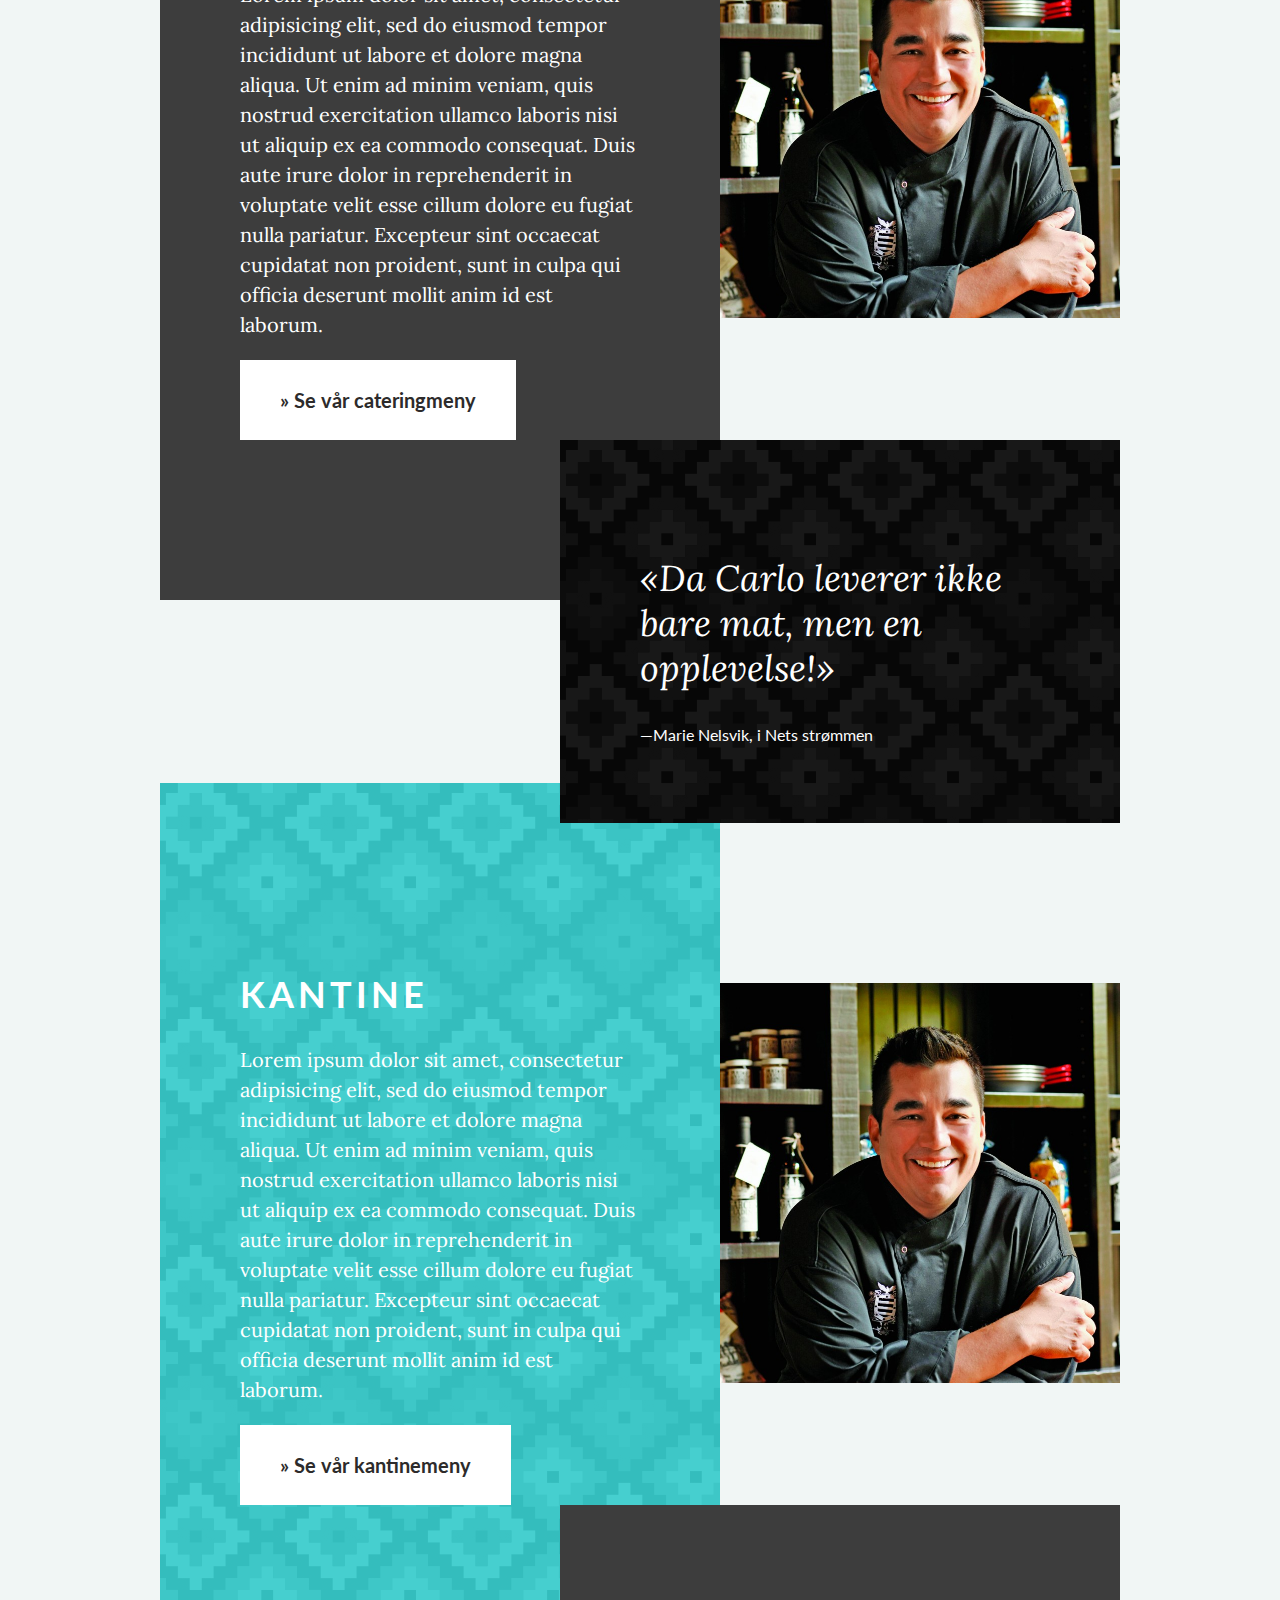
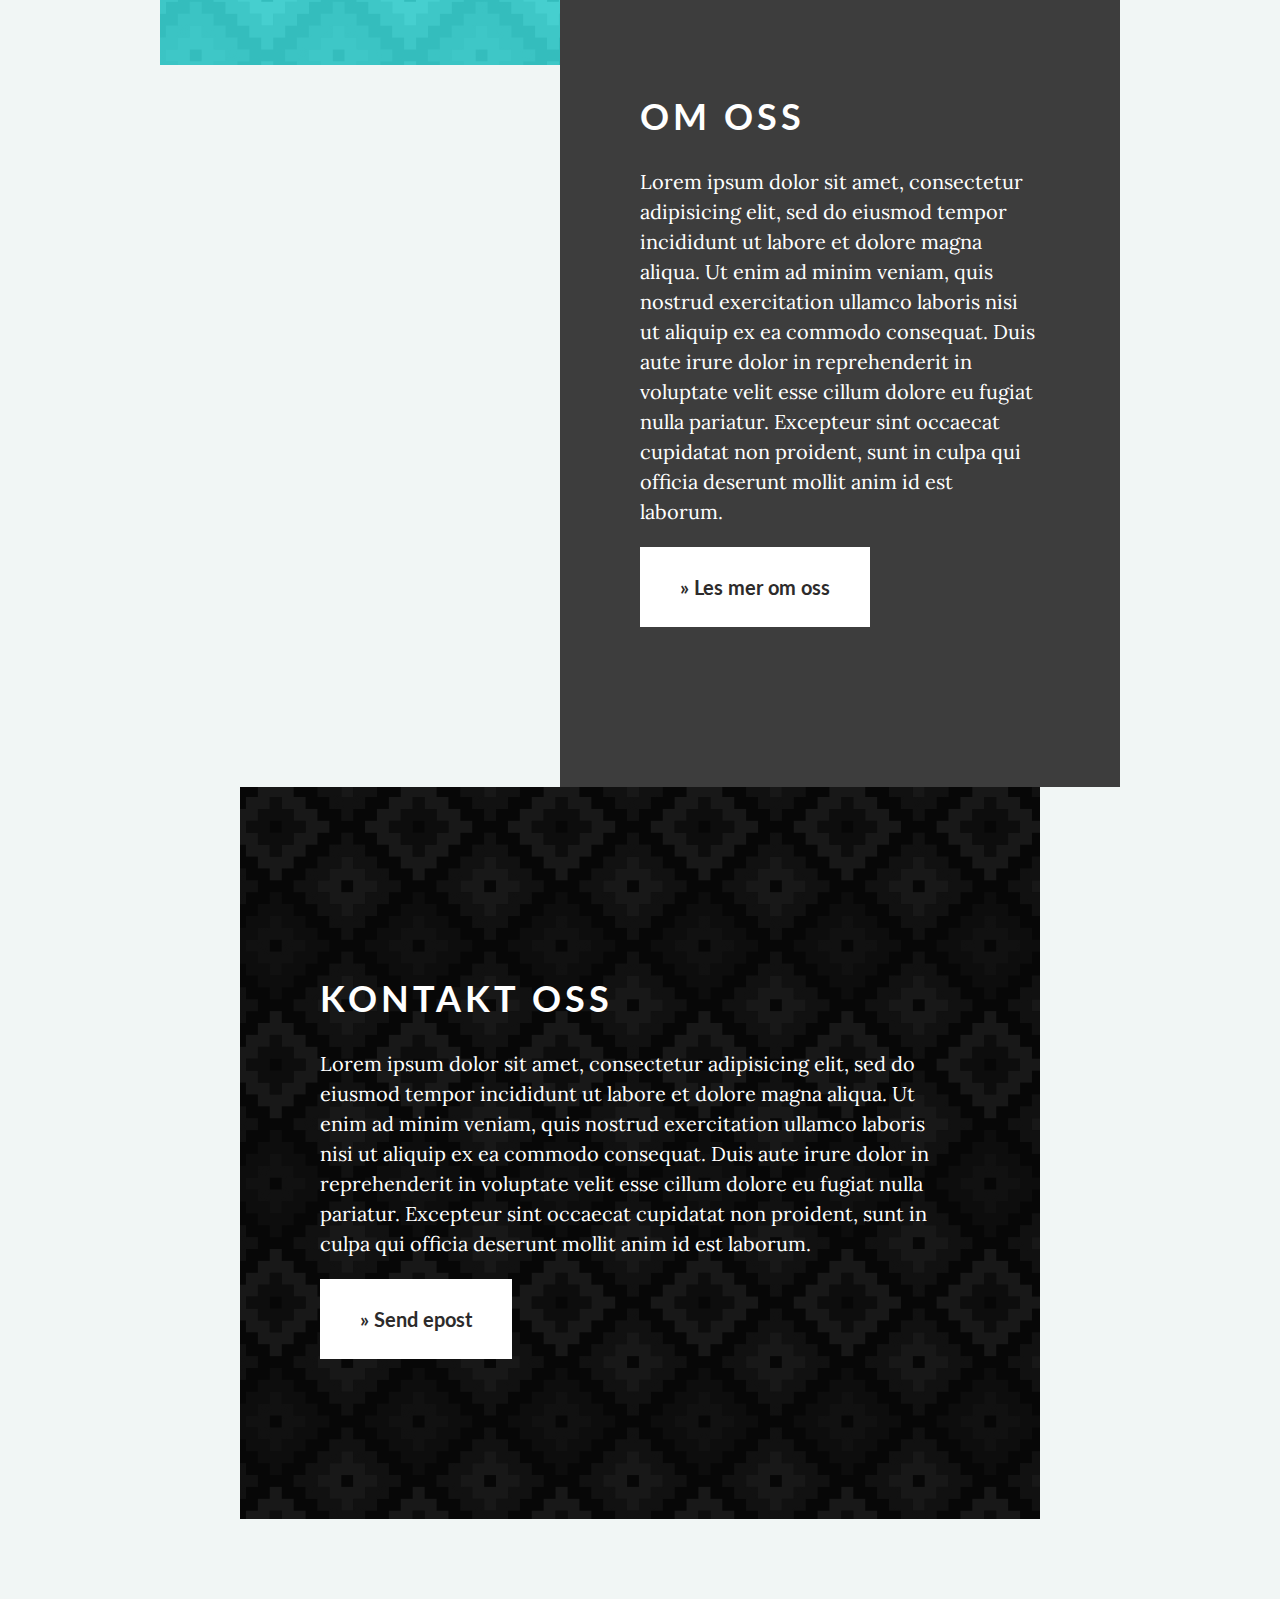
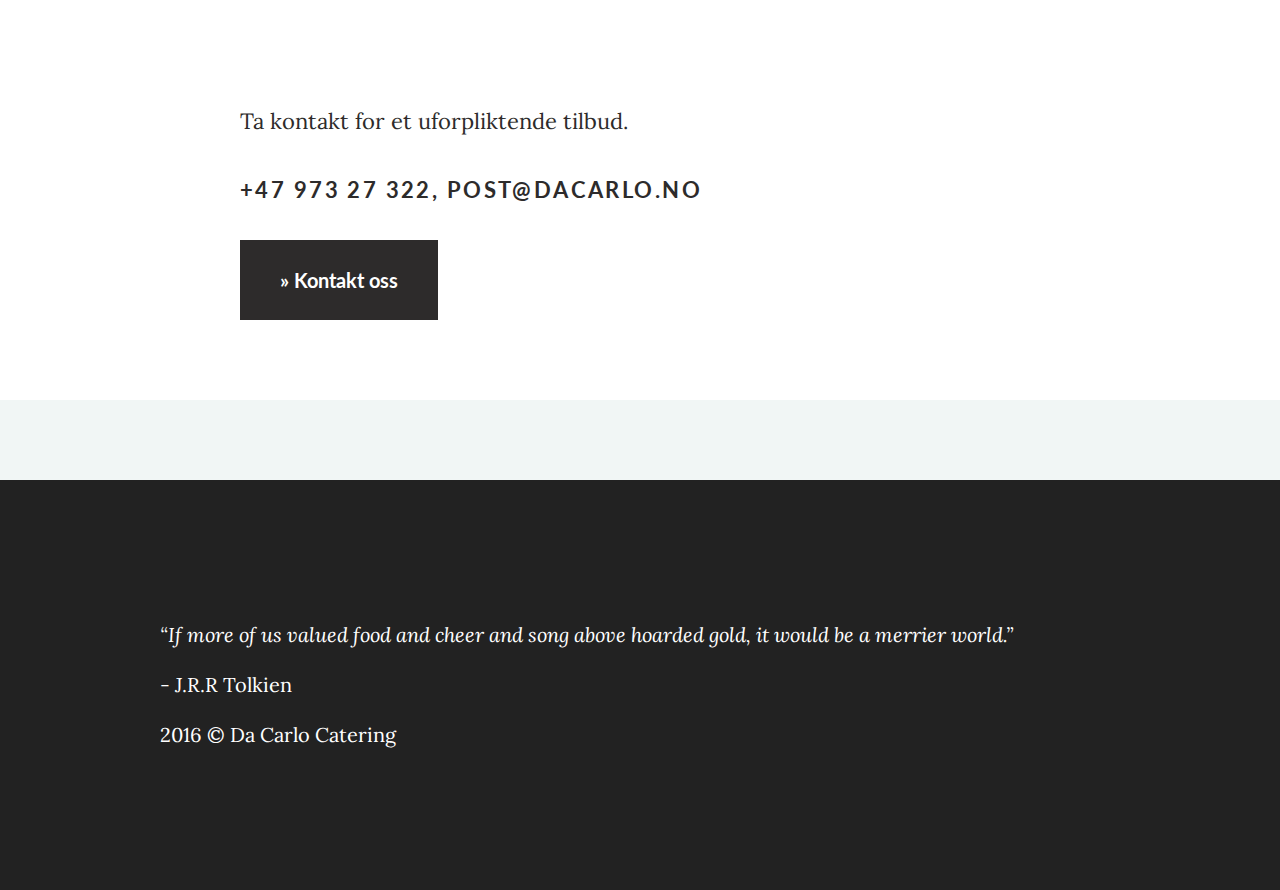
==== commit b33a1ed6: "resolve conflict" ====
--- a/Template/index.html
+++ b/Template/index.html
@@ -14,11 +14,29 @@
     <!-- include google fonts -->
     <link href="https://fonts.googleapis.com/css?family=Lato" rel="stylesheet">
     <link href="https://fonts.googleapis.com/css?family=Lora:400,400i"rel="stylesheet">
+    <style>
 
+      @media screen and (min-width: 960px){
+
+        .right{
+          margin-top: -8rem;
+          z-index: 2;
+        }
+        .left{
+          margin-top: -2rem;
+        }
+      }
+
+
+    </style>
 
   </head>
 
-  <script>document.write('<script src="http://' + (location.host || 'localhost').split(':')[0] + ':35729/livereload.js?snipver=1"></' + 'script>')</script>
+  <script>
+
+  document.write('<script src="http://' + (location.host || 'localhost').split(':')[0] + ':35729/livereload.js?snipver=1"></' + 'script>')
+
+  </script>
 
   <body>
 
@@ -46,8 +64,9 @@
     <main>
       <section class="intro">
         <div class="container">
-          <h2>Sidetittel</h2>
-          <p>Lorem ipsum dolor sit amet, consectetur adipisicing elit, sed do eiusmod tempor incididunt ut labore et dolore magna aliqua. Ut enim ad minim veniam, quis nostrud exercitation ullamco laboris nisi ut aliquip ex ea commodo consequat. Duis aute irure dolor in reprehenderit in voluptate velit esse cillum dolore eu fugiat nulla pariatur. Excepteur sint occaecat cupidatat non proident, sunt in culpa qui officia deserunt mollit anim id est laborum.</p>
+          <h2>Velkommen</h2>
+          <p>We are a small group of professional chefs that take great pride in delivering delicious, savory food with inspiration from our home country. The chefs are born in Chile, Uruguay and Italy and we have brought our food traditions to Norway.
+          </p>
         </div>
       </section>
 
@@ -55,9 +74,9 @@
         <div class="container">
           <div class="box left">
             <div class="text-wrapper">
-              <h3>Bokstittel</h3>
+              <h3>Catering</h3>
               <p>Lorem ipsum dolor sit amet, consectetur adipisicing elit, sed do eiusmod tempor incididunt ut labore et dolore magna aliqua. Ut enim ad minim veniam, quis nostrud exercitation ullamco laboris nisi ut aliquip ex ea commodo consequat. Duis aute irure dolor in reprehenderit in voluptate velit esse cillum dolore eu fugiat nulla pariatur. Excepteur sint occaecat cupidatat non proident, sunt in culpa qui officia deserunt mollit anim id est laborum.</p>
-              <a href="#" class="button">Lenketekst</a>
+              <a href="#" class="button">Se vår cateringmeny</a>
             </div>
           </div>
           <figure>
@@ -66,8 +85,8 @@
           <div class="box right tight dark">
             <div class="text-wrapper">
               <blockquote cite="http://nets.no">
-                <p>condidunt ut labore et dolore magna aliqua. Sgdfg Tempor incididunt ut le</p>
-                <footer>Navn navnesen, i Nets strømmen</footer>
+                <p>Da Carlo leverer ikke bare mat, men en opplevelse!</p>
+                <footer>Marie Nelsvik, i Nets strømmen</footer>
               </blockquote>
             </div>
           </div>
@@ -76,11 +95,11 @@
 
       <section class="row">
         <div class="container">
-          <div class="box right blue">
+          <div class="box left blue">
             <div class="text-wrapper">
-              <h3>Bokstittel</h3>
+              <h3>Kantine</h3>
               <p>Lorem ipsum dolor sit amet, consectetur adipisicing elit, sed do eiusmod tempor incididunt ut labore et dolore magna aliqua. Ut enim ad minim veniam, quis nostrud exercitation ullamco laboris nisi ut aliquip ex ea commodo consequat. Duis aute irure dolor in reprehenderit in voluptate velit esse cillum dolore eu fugiat nulla pariatur. Excepteur sint occaecat cupidatat non proident, sunt in culpa qui officia deserunt mollit anim id est laborum.</p>
-              <a href="#" class="button">Lenketekst</a>
+              <a href="#" class="button">Se vår kantinemeny</a>
             </div>
           </div>
           <figure>
@@ -91,11 +110,11 @@
 
       <section class="row">
         <div class="container">
-          <div class="box center">
+          <div class="box right">
             <div class="text-wrapper">
-              <h3>Bokstittel</h3>
+              <h3>Om oss</h3>
               <p>Lorem ipsum dolor sit amet, consectetur adipisicing elit, sed do eiusmod tempor incididunt ut labore et dolore magna aliqua. Ut enim ad minim veniam, quis nostrud exercitation ullamco laboris nisi ut aliquip ex ea commodo consequat. Duis aute irure dolor in reprehenderit in voluptate velit esse cillum dolore eu fugiat nulla pariatur. Excepteur sint occaecat cupidatat non proident, sunt in culpa qui officia deserunt mollit anim id est laborum.</p>
-              <a href="#" class="button">Lenketekst</a>
+              <a href="#" class="button">Les mer om oss</a>
             </div>
           </div>
         </div>
@@ -105,9 +124,9 @@
         <div class="container">
           <div class="box full dark">
             <div class="text-wrapper">
-              <h3>Bokstittel</h3>
+              <h3>Kontakt oss</h3>
               <p>Lorem ipsum dolor sit amet, consectetur adipisicing elit, sed do eiusmod tempor incididunt ut labore et dolore magna aliqua. Ut enim ad minim veniam, quis nostrud exercitation ullamco laboris nisi ut aliquip ex ea commodo consequat. Duis aute irure dolor in reprehenderit in voluptate velit esse cillum dolore eu fugiat nulla pariatur. Excepteur sint occaecat cupidatat non proident, sunt in culpa qui officia deserunt mollit anim id est laborum.</p>
-              <a href="#" class="button">Lenketekst</a>
+              <a href="#" class="button">Send epost</a>
             </div>
           </div>
         </div>
@@ -118,7 +137,7 @@
     <section class="cta">
       <div class="container">
         <p>Ta kontakt for et uforpliktende tilbud.</p>
-        <p>telefon, epost</p>
+        <h4>+47 973 27 322, post@dacarlo.no</h4>
         <a href="#" class="button">Kontakt oss</a>
       </div>
     </section>
@@ -126,12 +145,18 @@
     <!-- page footer -->
     <footer>
       <div class="container">
-        <p>
-          Lorem ipsum dolor sit amet, consectetur adipisicing elit, sed do eiusmod tempor incididunt ut labore et dolore magna aliqua. Ut enim ad minim veniam, quis nostrud exercitation ullamco laboris nisi ut aliquip ex ea commodo consequat. Duis aute irure dolor in reprehenderit in voluptate velit esse cillum dolore eu fugiat nulla pariatur. Excepteur sint occaecat cupidatat non proident, sunt in culpa qui officia deserunt mollit anim id est laborum.
-        </p>
+        <p> <i>
+        “If more of us valued food and cheer and song above hoarded gold, it would be a merrier world.”
+      </p></i>
+      <p>- J.R.R Tolkien </p>
           <!-- navbar -->
+
           <!-- logo -->
+
           <!-- copyright -->
+          <p>2016 © Da Carlo Catering</p>
+
+
       </div>
     </footer>
 
--- a/Template/css/style.css
+++ b/Template/css/style.css
@@ -1,3 +1,24 @@
+/*
+Colors used in Da Carlos website:
+#F1F6F5   lyselysegrå
+#fff			hvit
+#999			grå
+#3d3d3d		mørkegrå
+#2d2b2b		varm mørkemørkegrå
+#222			mørkemørkegrå
+#000			svart
+
+#3cc	    Turkis
+#099		  Dull turkis
+#248f8f	  Mørkere dull turkis
+
+rgba(51,204,204,0.2) 	turkis - gjennomsiktig
+rgba(51,204,204,0.5)	turkis - litt gjennomsiktig
+
+#c33		  Rød
+rgba(204,51,51,0.5)		rød - litt gjennomsiktig
+*/
+
 /* box reset */
 html {
   box-sizing: border-box;
@@ -179,7 +200,7 @@
   width: 100%;
   height: 100%;
   position: absolute;
-  background: url('../img/latin_pattern.png');
+  background: url('../img/peru_pattern2.jpg');
   z-index: 1;
   opacity: .1;
   -webkit-filter: grayscale(100%); /* Chrome, Safari, Opera */
@@ -190,7 +211,7 @@
 body > footer {
   background: #222;
   color: #fff;
-  padding: 4rem 0;
+  padding: 6rem 0;
 }
 
 /* Mobile layout
@@ -229,6 +250,8 @@
   padding: 20vh 0 0;
 }
 
+/* Styling of the linked text in the main navigation */
+/* TO DO X: burde alle disse stylene (ned til "toggler") puttes utenfor mobil css? Ble ganske forvirrende ?*/
 #main-nav a {
   display: inline-block;
   text-transform: uppercase;
@@ -242,6 +265,7 @@
   transition: .2s color;
 }
 
+/* Styling of the animated line beneath the text in the main navigation */
 #main-nav a::after {
   content: '';
   display: block;
@@ -252,6 +276,7 @@
   transition: .2s width;
 }
 
+/* Styling of the different modes for links in main navigation*/
 #main-nav a:active,
 #main-nav a:hover,
 #main-nav a.active, /* active page class */
@@ -259,6 +284,7 @@
   color: #3cc;
 }
 
+/* The line beneath the links in the main navigation goes to full width */
 #main-nav a:active::after,
 #main-nav a:hover::after,
 #main-nav a.active::after, /* active page class */
@@ -266,19 +292,20 @@
   width: 100%;
 }
 
+/* The style for the button for opening the mobile menu*/
 #main-nav-toggler {
   width: 2rem;
   height: 2rem;
   background: #fff;
   position: fixed;
-  z-index: 2;
+  z-index: 20;
   top: 1rem;
   right: 1rem;
   border-radius: 100%;
   box-shadow: 0 0 10px 0 rgba(0,0,0,0.1);
   cursor: pointer;
 }
-
+/* Styles for the three lines in the button for openning the mobile menu*/
 #main-nav-toggler span {
   background: #2b2d2d;
   width: 40%;
@@ -288,37 +315,37 @@
   position: relative;
   transition: .2s transform;
 }
-
+/* Styles for the three lines in the button for opening the mobile menu*/
 #main-nav-toggler span:first-of-type {
   margin-top: 15px;
 }
 
+/* Styles to animate the middle line in the button for opening the mobile menu*/
 #main-nav-toggler.active span {
   visibility: hidden;
 }
-
+/* Styles to animate the first line in the button for opening the mobile menu*/
 #main-nav-toggler.active span:first-of-type {
   visibility: visible;
   transform: rotate(45deg);
   top: 5px;
   left: 1px;
 }
-
+/* Styles to animate the last line in the button for opening the mobile menu*/
 #main-nav-toggler.active span:last-of-type {
   visibility: visible;
   transform: rotate(-45deg);
   bottom: 5px;
   left: 1px;
 }
-
+/* TO DO : usikker, hvorfor denne her?*/
 main {
   overflow: hidden;
 }
 
 .intro,
 .cta,
-.box,
-body > footer {
+.box {
  padding: 2rem;
 }
 
@@ -330,6 +357,26 @@
 figure img {
  width: 100%;
  vertical-align: middle; /* remove trailing space */
+}
+
+/* footer styles for mobile*/
+body > footer {
+  padding: 4rem 0;
+}
+
+/* Logo image in footer*/
+img.smallLogo{
+  width: 60%;
+  height: auto;
+  display: block;
+  margin:auto;
+}
+
+p#footerCopyright{
+  text-align: center;
+  font-size: small;
+  position: relative;
+  bottom: -2rem;
 }
 
 /* Layout for screens larger than 960px
@@ -355,6 +402,7 @@
     background-size: contain;
   }
 
+  /* Styling specific for the main navigation for desktop view*/
   #main-nav {
     position: absolute;
     width: 100%;
@@ -367,6 +415,7 @@
     transition: .2s box-shadow;
   }
 
+  /* Styling the main navigation for desktop view so that it sticks to the top when the page is scrolled*/
   #main-nav.sticky {
     position: fixed;
     bottom: auto;
@@ -375,25 +424,28 @@
     box-shadow: 0 0 10px 0 rgba(0,0,0,0.1);
   }
 
+/* No padding on the unordered list in the main navigation*/
   #main-nav ul {
     padding: 0;
   }
 
+/* Styling for the list-elements in the main navigation so that its shown correctly on one line in desktop view*/
   #main-nav li {
     display: inline-block;
     float: none
   }
 
+/* Styling for the links in the main navigation to make them the right size and in the right position*/
   #main-nav a {
     height: 5rem;
     padding: 0 2rem;
     line-height: 5rem;
   }
-
+/* Placing of the line beneath the links in the main navigation */
   #main-nav a::after {
     margin-top: -1.5em;
   }
-
+/* In desktop view, removing the menu-button used in mobile view*/
   #main-nav-toggler {
     display: none;
   }
@@ -488,8 +540,22 @@
     width: 100%;
   }
 
-  /* footer */
+  /* footer styles */
   body > footer {
-    padding: 8rem 0;
-  }
-}
+    padding: 6rem 0;
+  }
+  /* Logo image in footer*/
+  img.smallLogo{
+    width: 30%;
+    height: auto;
+    display: block;
+    margin:auto;
+  }
+
+  p#footerCopyright{
+    text-align: center;
+    font-size: small;
+    position: relative;
+    bottom: -3rem;
+  }
+}
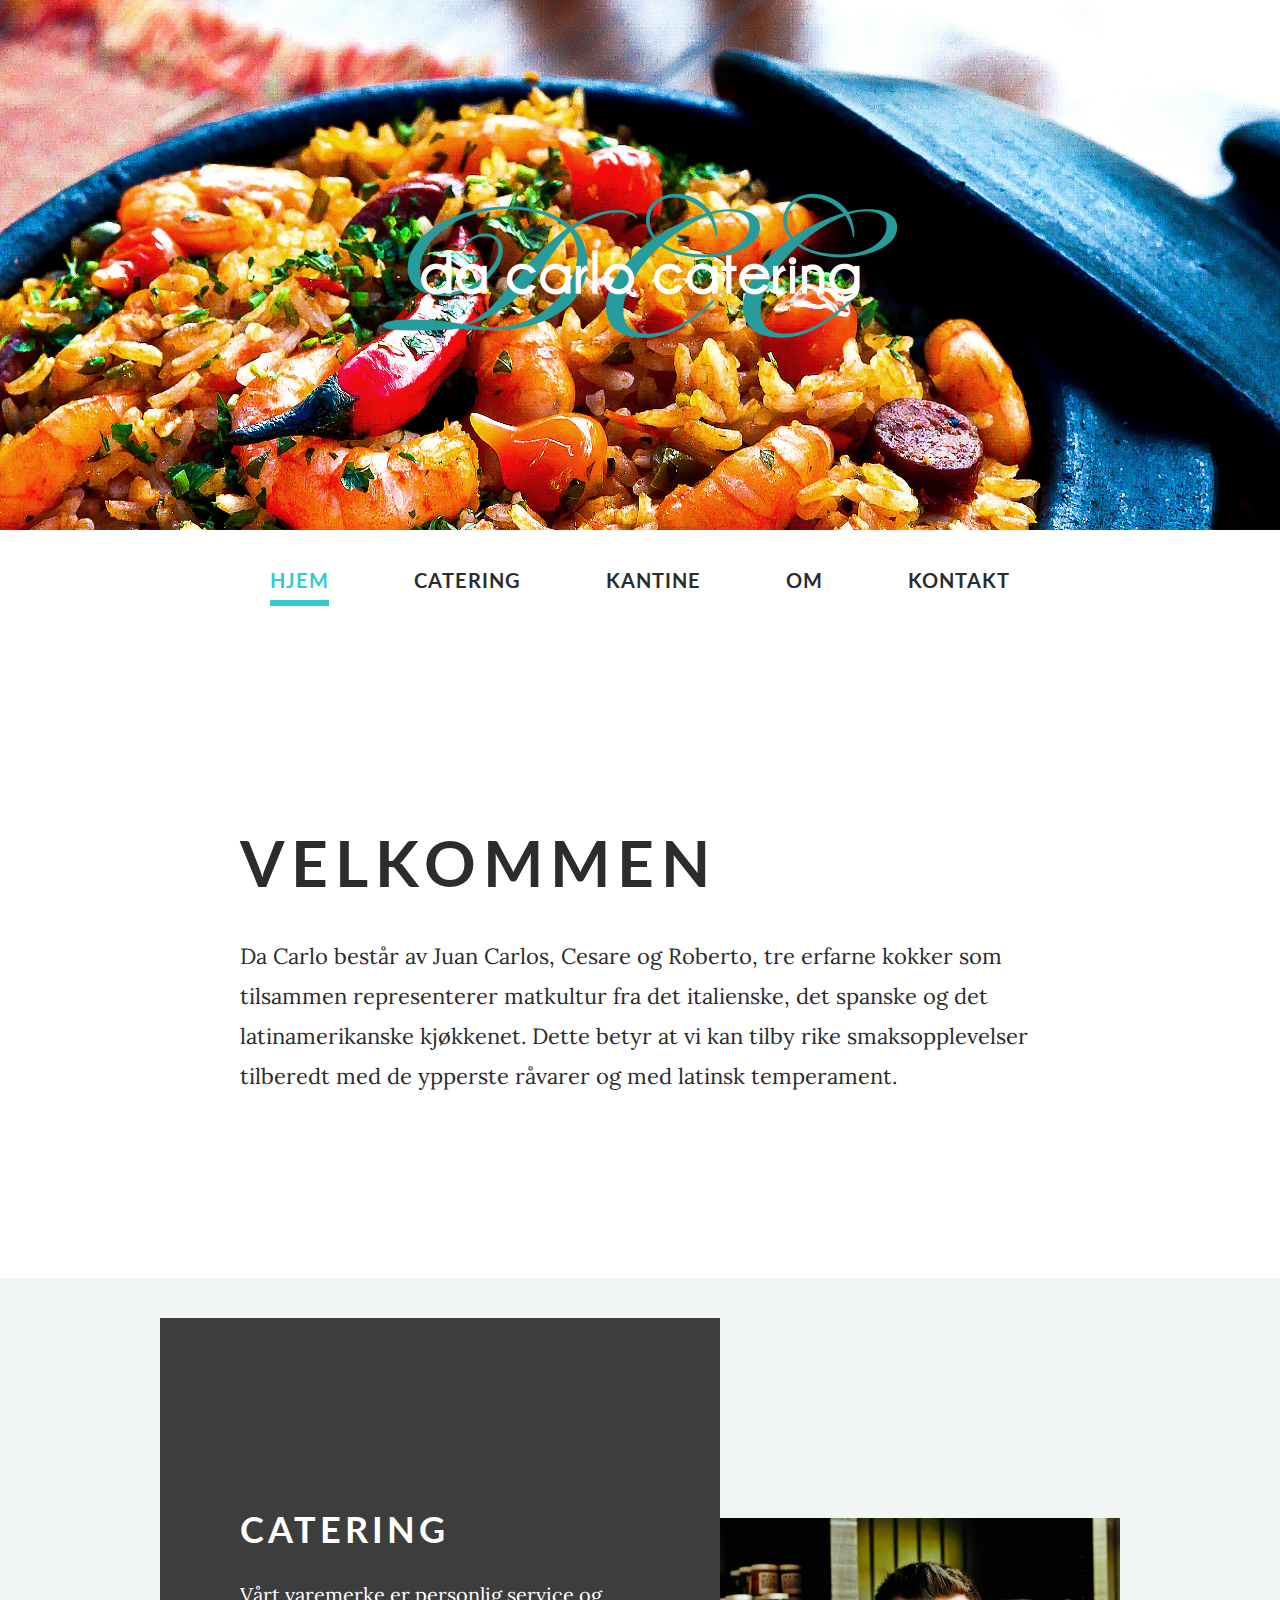
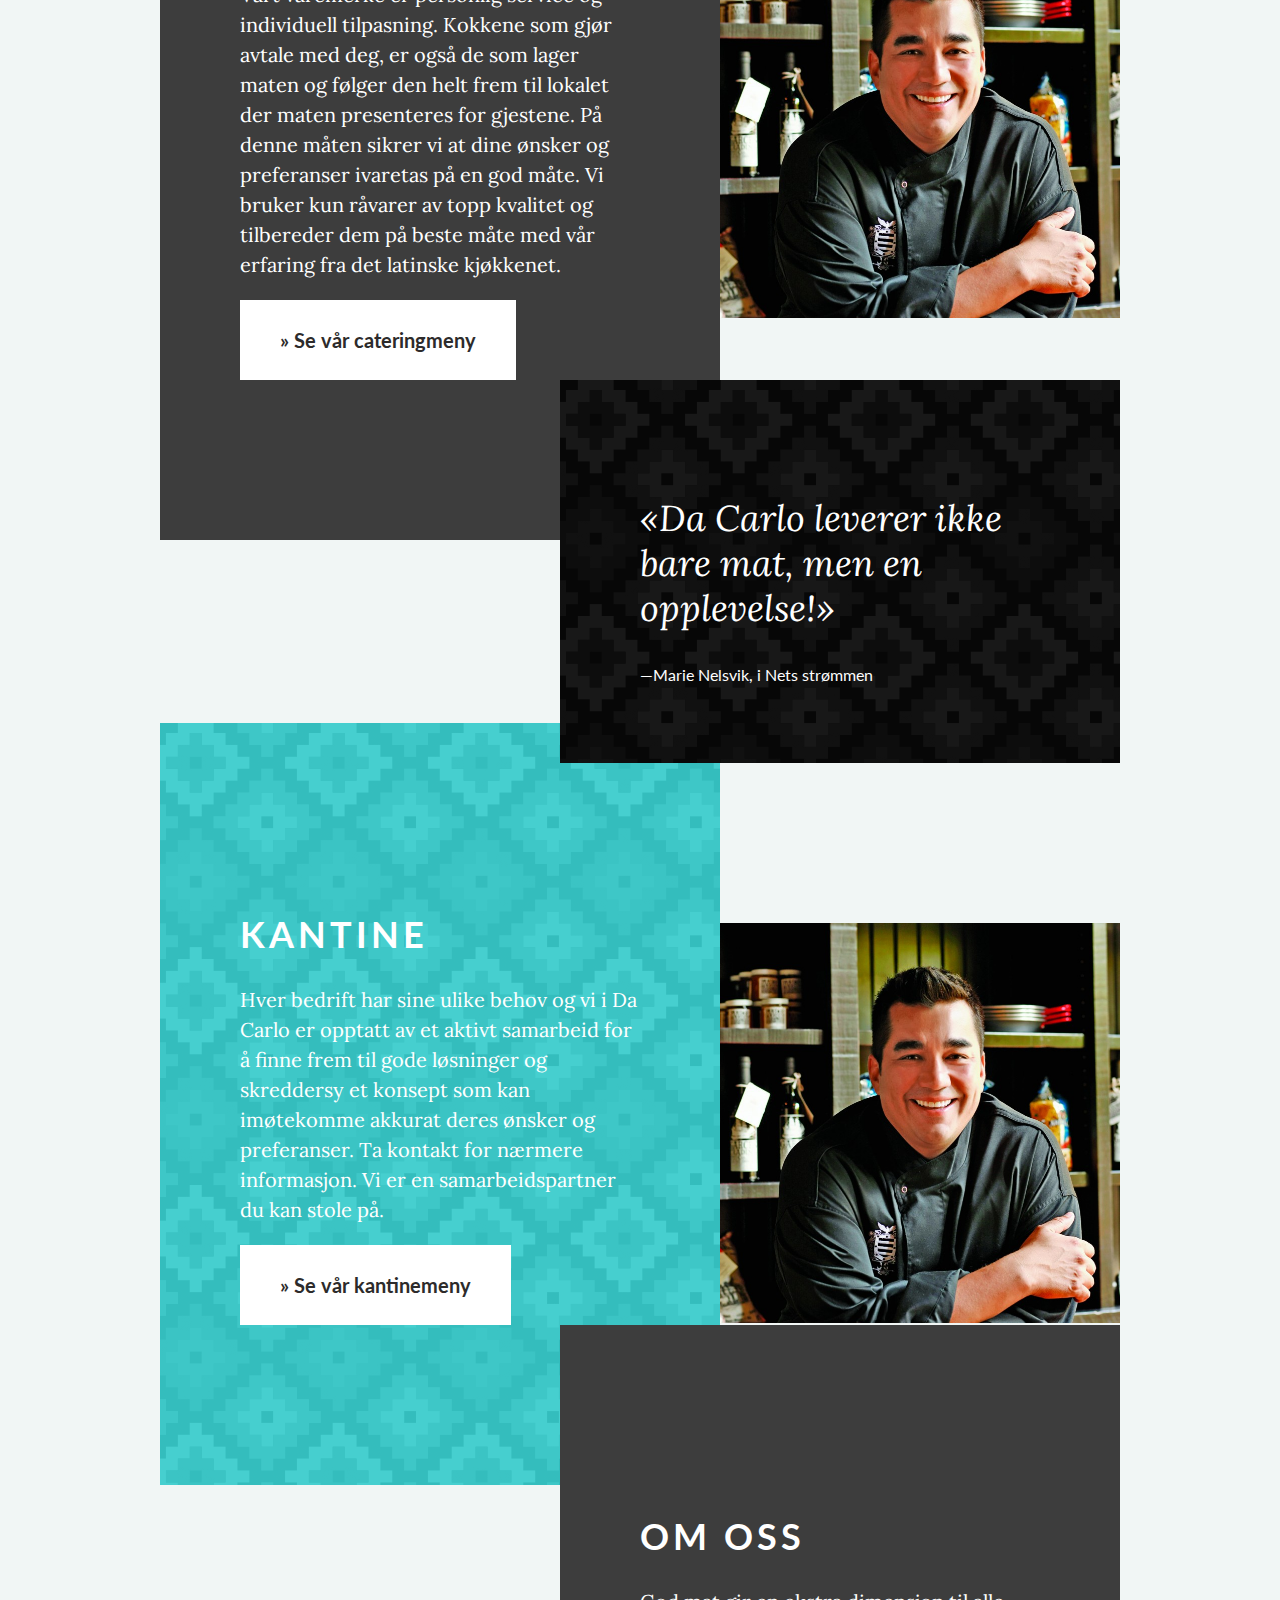
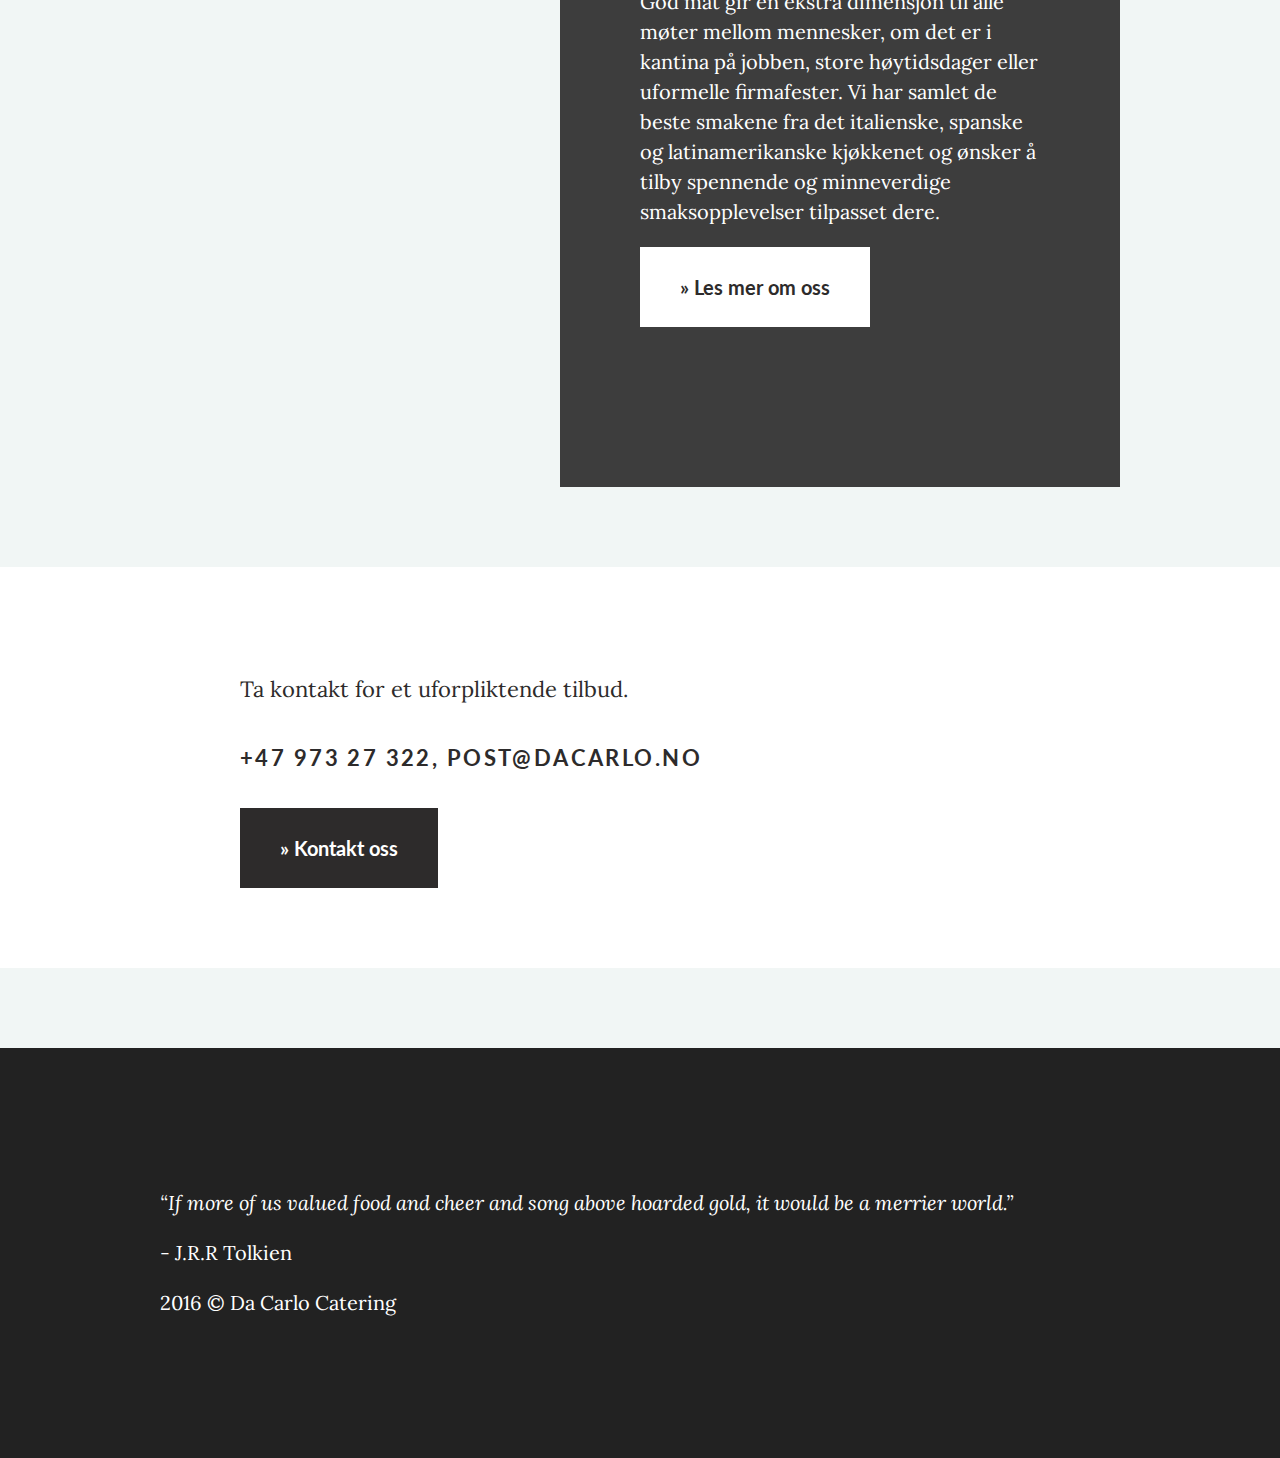
==== commit 2c0474ac: "Fylt inn tekst og bilder" ====
--- a/Template/index.html
+++ b/Template/index.html
@@ -65,7 +65,8 @@
       <section class="intro">
         <div class="container">
           <h2>Velkommen</h2>
-          <p>We are a small group of professional chefs that take great pride in delivering delicious, savory food with inspiration from our home country. The chefs are born in Chile, Uruguay and Italy and we have brought our food traditions to Norway.
+          <p>Da Carlo består av Juan Carlos, Cesare og Roberto, tre erfarne kokker som tilsammen representerer matkultur fra det italienske, det spanske og det latinamerikanske kjøkkenet. Dette betyr at vi kan tilby rike smaksopplevelser tilberedt med de ypperste råvarer og med latinsk temperament.
+
           </p>
         </div>
       </section>
@@ -75,7 +76,8 @@
           <div class="box left">
             <div class="text-wrapper">
               <h3>Catering</h3>
-              <p>Lorem ipsum dolor sit amet, consectetur adipisicing elit, sed do eiusmod tempor incididunt ut labore et dolore magna aliqua. Ut enim ad minim veniam, quis nostrud exercitation ullamco laboris nisi ut aliquip ex ea commodo consequat. Duis aute irure dolor in reprehenderit in voluptate velit esse cillum dolore eu fugiat nulla pariatur. Excepteur sint occaecat cupidatat non proident, sunt in culpa qui officia deserunt mollit anim id est laborum.</p>
+              <p>Vårt varemerke er personlig service og individuell tilpasning. Kokkene som gjør avtale med deg, er også de som lager maten og følger den helt frem til lokalet der maten presenteres for gjestene. På denne måten sikrer vi at dine ønsker og preferanser ivaretas på en god måte. Vi bruker kun råvarer av topp kvalitet og tilbereder dem på beste måte med vår erfaring fra det latinske kjøkkenet.
+              </p>
               <a href="#" class="button">Se vår cateringmeny</a>
             </div>
           </div>
@@ -98,7 +100,8 @@
           <div class="box left blue">
             <div class="text-wrapper">
               <h3>Kantine</h3>
-              <p>Lorem ipsum dolor sit amet, consectetur adipisicing elit, sed do eiusmod tempor incididunt ut labore et dolore magna aliqua. Ut enim ad minim veniam, quis nostrud exercitation ullamco laboris nisi ut aliquip ex ea commodo consequat. Duis aute irure dolor in reprehenderit in voluptate velit esse cillum dolore eu fugiat nulla pariatur. Excepteur sint occaecat cupidatat non proident, sunt in culpa qui officia deserunt mollit anim id est laborum.</p>
+              <p>Hver bedrift har sine ulike behov og vi i Da Carlo er opptatt av et aktivt samarbeid for å finne frem til gode løsninger og skreddersy et konsept som kan imøtekomme akkurat deres ønsker og preferanser. Ta kontakt for nærmere informasjon. Vi er en samarbeidspartner du kan stole på.
+              </p>
               <a href="#" class="button">Se vår kantinemeny</a>
             </div>
           </div>
@@ -113,24 +116,16 @@
           <div class="box right">
             <div class="text-wrapper">
               <h3>Om oss</h3>
-              <p>Lorem ipsum dolor sit amet, consectetur adipisicing elit, sed do eiusmod tempor incididunt ut labore et dolore magna aliqua. Ut enim ad minim veniam, quis nostrud exercitation ullamco laboris nisi ut aliquip ex ea commodo consequat. Duis aute irure dolor in reprehenderit in voluptate velit esse cillum dolore eu fugiat nulla pariatur. Excepteur sint occaecat cupidatat non proident, sunt in culpa qui officia deserunt mollit anim id est laborum.</p>
+              <p>God mat gir en ekstra dimensjon til alle møter mellom mennesker, om det er i kantina på jobben, store høytidsdager eller uformelle firmafester.
+                Vi har samlet de beste smakene fra det italienske, spanske og latinamerikanske kjøkkenet og ønsker å tilby spennende og minneverdige smaksopplevelser tilpasset dere.
+              </p>
               <a href="#" class="button">Les mer om oss</a>
             </div>
           </div>
         </div>
       </section>
 
-      <section class="row">
-        <div class="container">
-          <div class="box full dark">
-            <div class="text-wrapper">
-              <h3>Kontakt oss</h3>
-              <p>Lorem ipsum dolor sit amet, consectetur adipisicing elit, sed do eiusmod tempor incididunt ut labore et dolore magna aliqua. Ut enim ad minim veniam, quis nostrud exercitation ullamco laboris nisi ut aliquip ex ea commodo consequat. Duis aute irure dolor in reprehenderit in voluptate velit esse cillum dolore eu fugiat nulla pariatur. Excepteur sint occaecat cupidatat non proident, sunt in culpa qui officia deserunt mollit anim id est laborum.</p>
-              <a href="#" class="button">Send epost</a>
-            </div>
-          </div>
-        </div>
-      </section>
+      
     </main>
 
     <!-- call to action -->
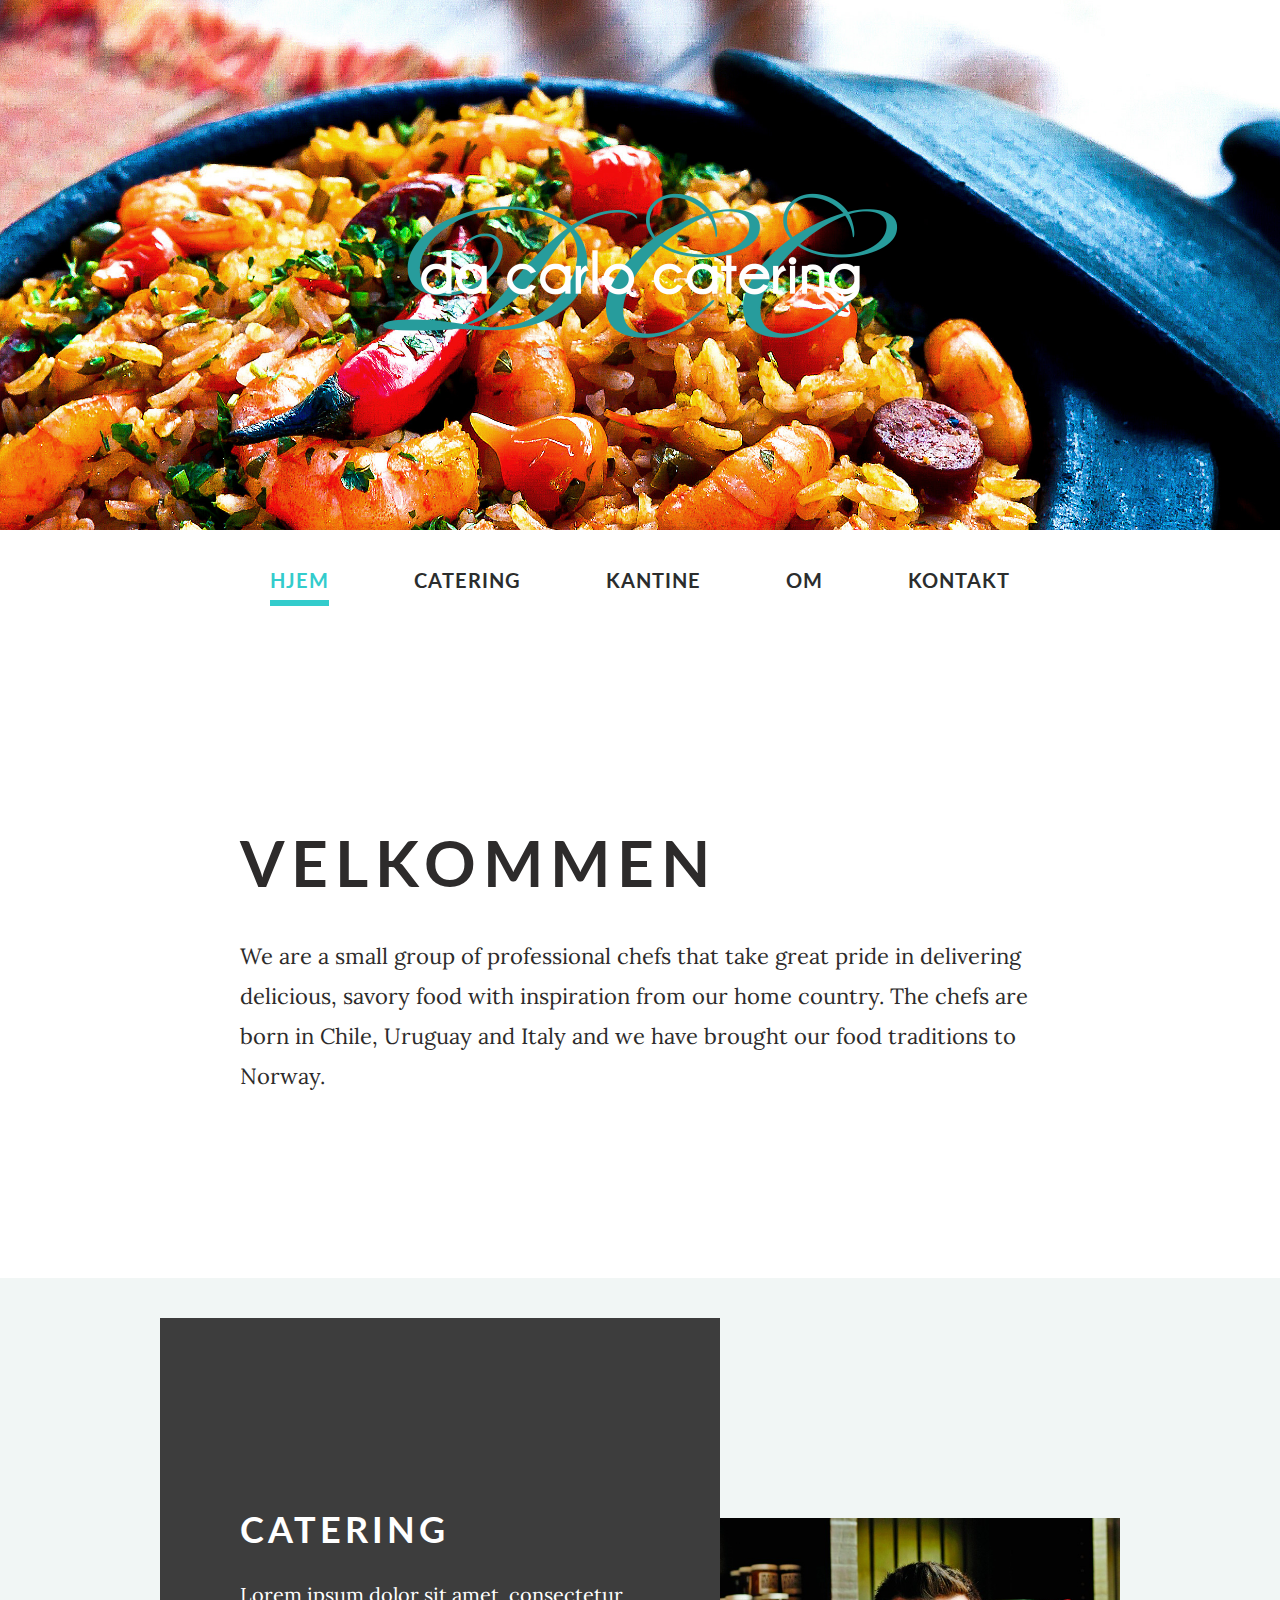
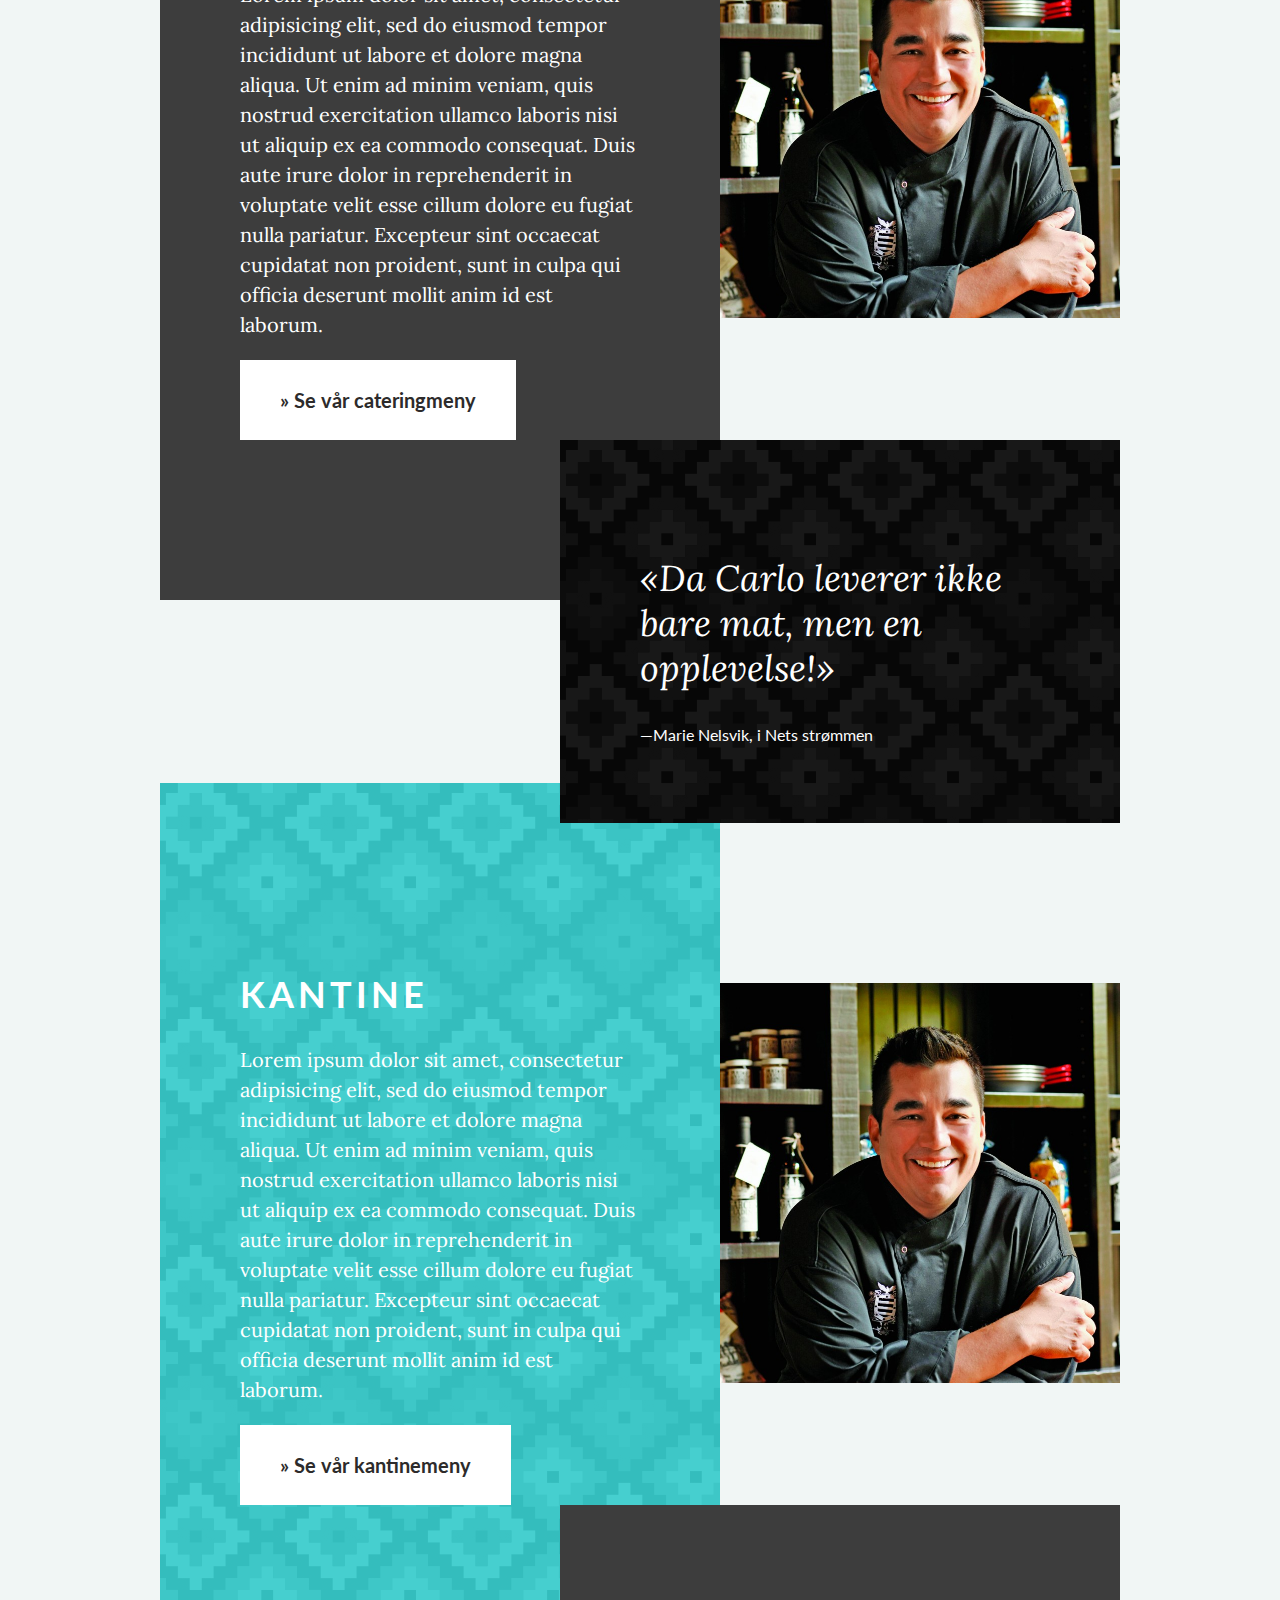
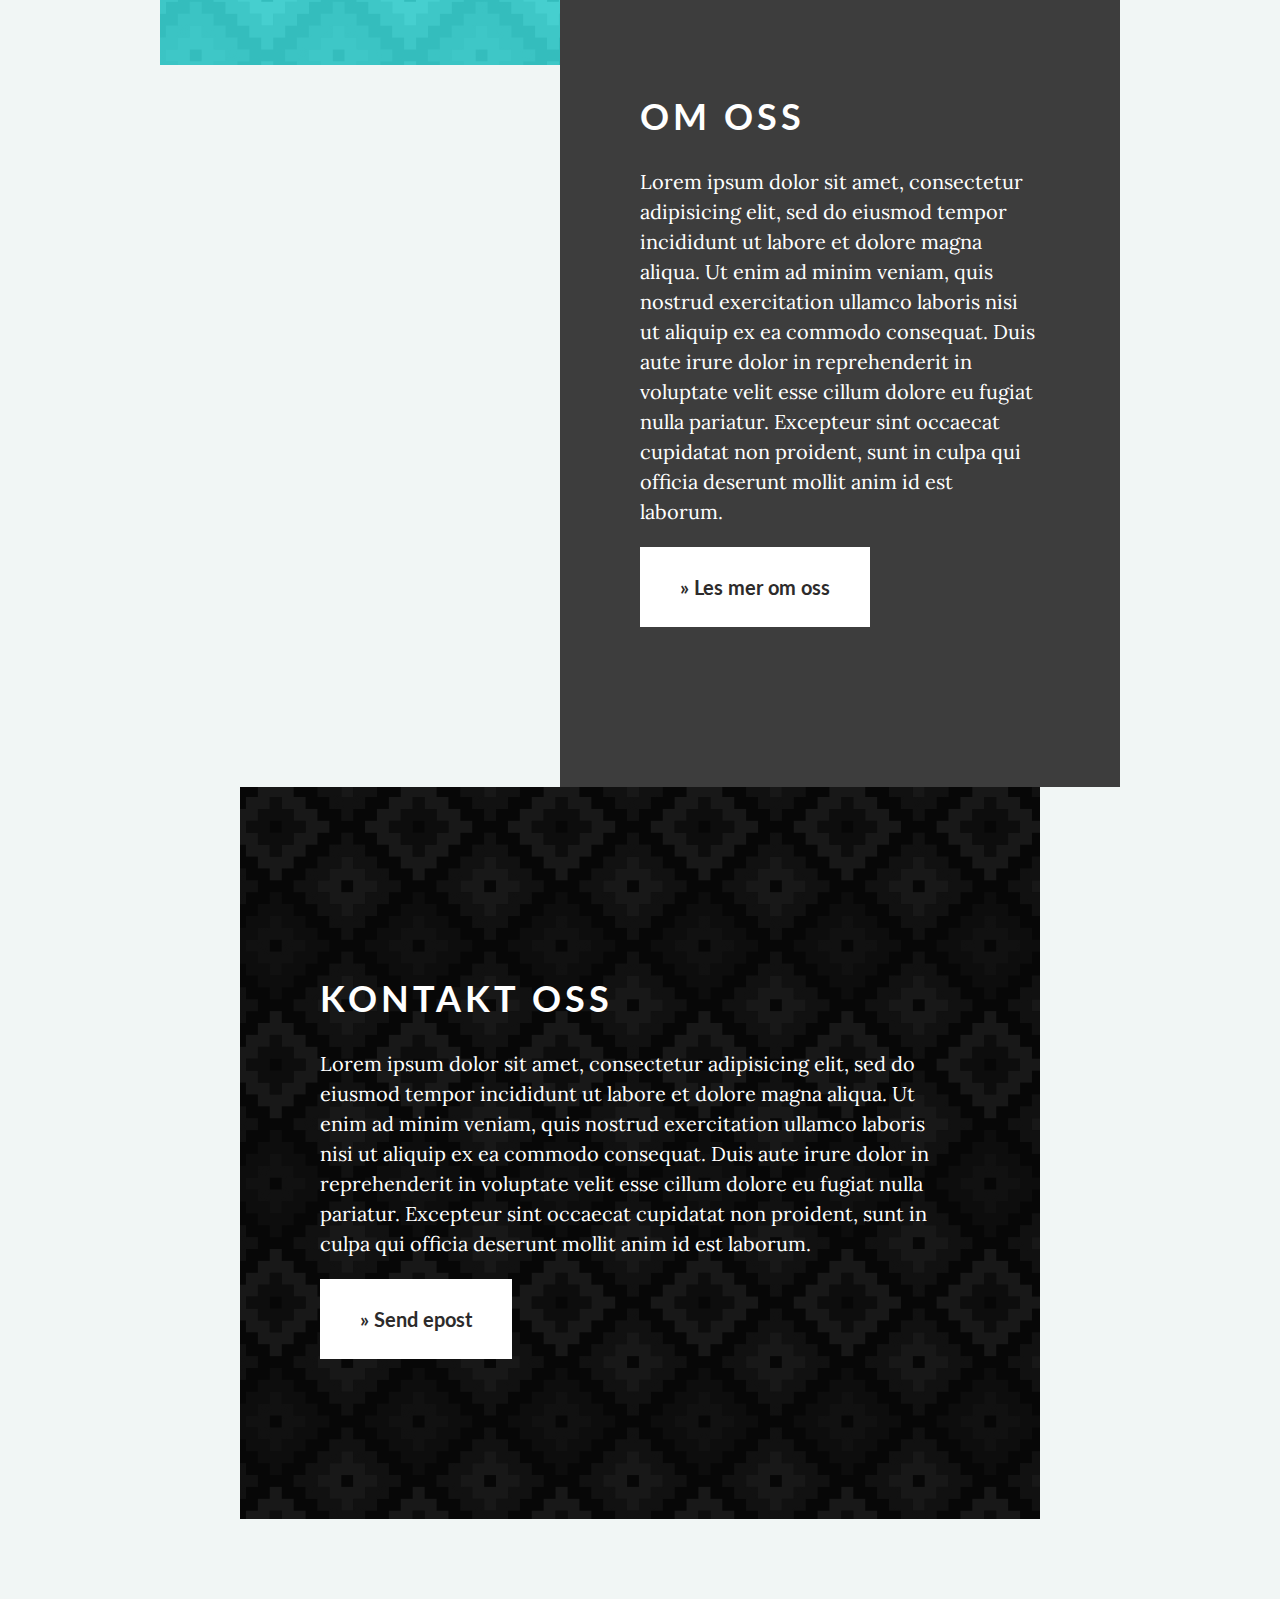
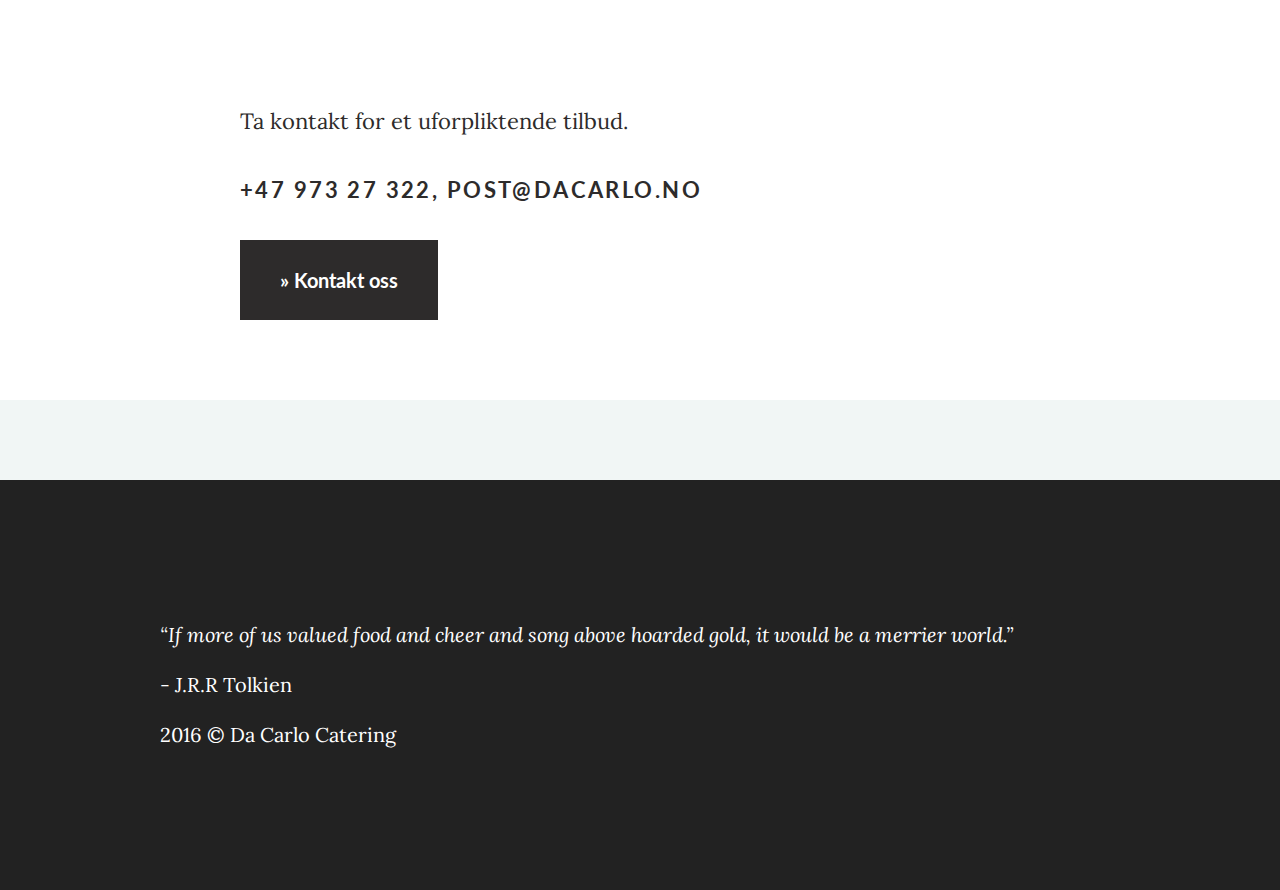
==== commit 99adae20: "Refactored mobile-menu-toggler into a separate file." ====
--- a/Template/index.html
+++ b/Template/index.html
@@ -65,8 +65,7 @@
       <section class="intro">
         <div class="container">
           <h2>Velkommen</h2>
-          <p>Da Carlo består av Juan Carlos, Cesare og Roberto, tre erfarne kokker som tilsammen representerer matkultur fra det italienske, det spanske og det latinamerikanske kjøkkenet. Dette betyr at vi kan tilby rike smaksopplevelser tilberedt med de ypperste råvarer og med latinsk temperament.
-
+          <p>We are a small group of professional chefs that take great pride in delivering delicious, savory food with inspiration from our home country. The chefs are born in Chile, Uruguay and Italy and we have brought our food traditions to Norway.
           </p>
         </div>
       </section>
@@ -76,8 +75,7 @@
           <div class="box left">
             <div class="text-wrapper">
               <h3>Catering</h3>
-              <p>Vårt varemerke er personlig service og individuell tilpasning. Kokkene som gjør avtale med deg, er også de som lager maten og følger den helt frem til lokalet der maten presenteres for gjestene. På denne måten sikrer vi at dine ønsker og preferanser ivaretas på en god måte. Vi bruker kun råvarer av topp kvalitet og tilbereder dem på beste måte med vår erfaring fra det latinske kjøkkenet.
-              </p>
+              <p>Lorem ipsum dolor sit amet, consectetur adipisicing elit, sed do eiusmod tempor incididunt ut labore et dolore magna aliqua. Ut enim ad minim veniam, quis nostrud exercitation ullamco laboris nisi ut aliquip ex ea commodo consequat. Duis aute irure dolor in reprehenderit in voluptate velit esse cillum dolore eu fugiat nulla pariatur. Excepteur sint occaecat cupidatat non proident, sunt in culpa qui officia deserunt mollit anim id est laborum.</p>
               <a href="#" class="button">Se vår cateringmeny</a>
             </div>
           </div>
@@ -100,8 +98,7 @@
           <div class="box left blue">
             <div class="text-wrapper">
               <h3>Kantine</h3>
-              <p>Hver bedrift har sine ulike behov og vi i Da Carlo er opptatt av et aktivt samarbeid for å finne frem til gode løsninger og skreddersy et konsept som kan imøtekomme akkurat deres ønsker og preferanser. Ta kontakt for nærmere informasjon. Vi er en samarbeidspartner du kan stole på.
-              </p>
+              <p>Lorem ipsum dolor sit amet, consectetur adipisicing elit, sed do eiusmod tempor incididunt ut labore et dolore magna aliqua. Ut enim ad minim veniam, quis nostrud exercitation ullamco laboris nisi ut aliquip ex ea commodo consequat. Duis aute irure dolor in reprehenderit in voluptate velit esse cillum dolore eu fugiat nulla pariatur. Excepteur sint occaecat cupidatat non proident, sunt in culpa qui officia deserunt mollit anim id est laborum.</p>
               <a href="#" class="button">Se vår kantinemeny</a>
             </div>
           </div>
@@ -116,16 +113,24 @@
           <div class="box right">
             <div class="text-wrapper">
               <h3>Om oss</h3>
-              <p>God mat gir en ekstra dimensjon til alle møter mellom mennesker, om det er i kantina på jobben, store høytidsdager eller uformelle firmafester.
-                Vi har samlet de beste smakene fra det italienske, spanske og latinamerikanske kjøkkenet og ønsker å tilby spennende og minneverdige smaksopplevelser tilpasset dere.
-              </p>
+              <p>Lorem ipsum dolor sit amet, consectetur adipisicing elit, sed do eiusmod tempor incididunt ut labore et dolore magna aliqua. Ut enim ad minim veniam, quis nostrud exercitation ullamco laboris nisi ut aliquip ex ea commodo consequat. Duis aute irure dolor in reprehenderit in voluptate velit esse cillum dolore eu fugiat nulla pariatur. Excepteur sint occaecat cupidatat non proident, sunt in culpa qui officia deserunt mollit anim id est laborum.</p>
               <a href="#" class="button">Les mer om oss</a>
             </div>
           </div>
         </div>
       </section>
 
-      
+      <section class="row">
+        <div class="container">
+          <div class="box full dark">
+            <div class="text-wrapper">
+              <h3>Kontakt oss</h3>
+              <p>Lorem ipsum dolor sit amet, consectetur adipisicing elit, sed do eiusmod tempor incididunt ut labore et dolore magna aliqua. Ut enim ad minim veniam, quis nostrud exercitation ullamco laboris nisi ut aliquip ex ea commodo consequat. Duis aute irure dolor in reprehenderit in voluptate velit esse cillum dolore eu fugiat nulla pariatur. Excepteur sint occaecat cupidatat non proident, sunt in culpa qui officia deserunt mollit anim id est laborum.</p>
+              <a href="#" class="button">Send epost</a>
+            </div>
+          </div>
+        </div>
+      </section>
     </main>
 
     <!-- call to action -->
@@ -158,5 +163,6 @@
     <!-- include javascript files in end of body, so we don't have to care
          about cross browser dom-ready crap -->
     <script src="js/sticky-header.js"></script>
+    <script src="js/mobile-menu-toggler.js"></script>
   </body>
 </html>
--- a/Template/css/style.css
+++ b/Template/css/style.css
@@ -205,6 +205,8 @@
   opacity: .1;
   -webkit-filter: grayscale(100%); /* Chrome, Safari, Opera */
   filter: grayscale(100%);
+  left: 0;
+  top: 0;
 }
 
 /* footer styles */
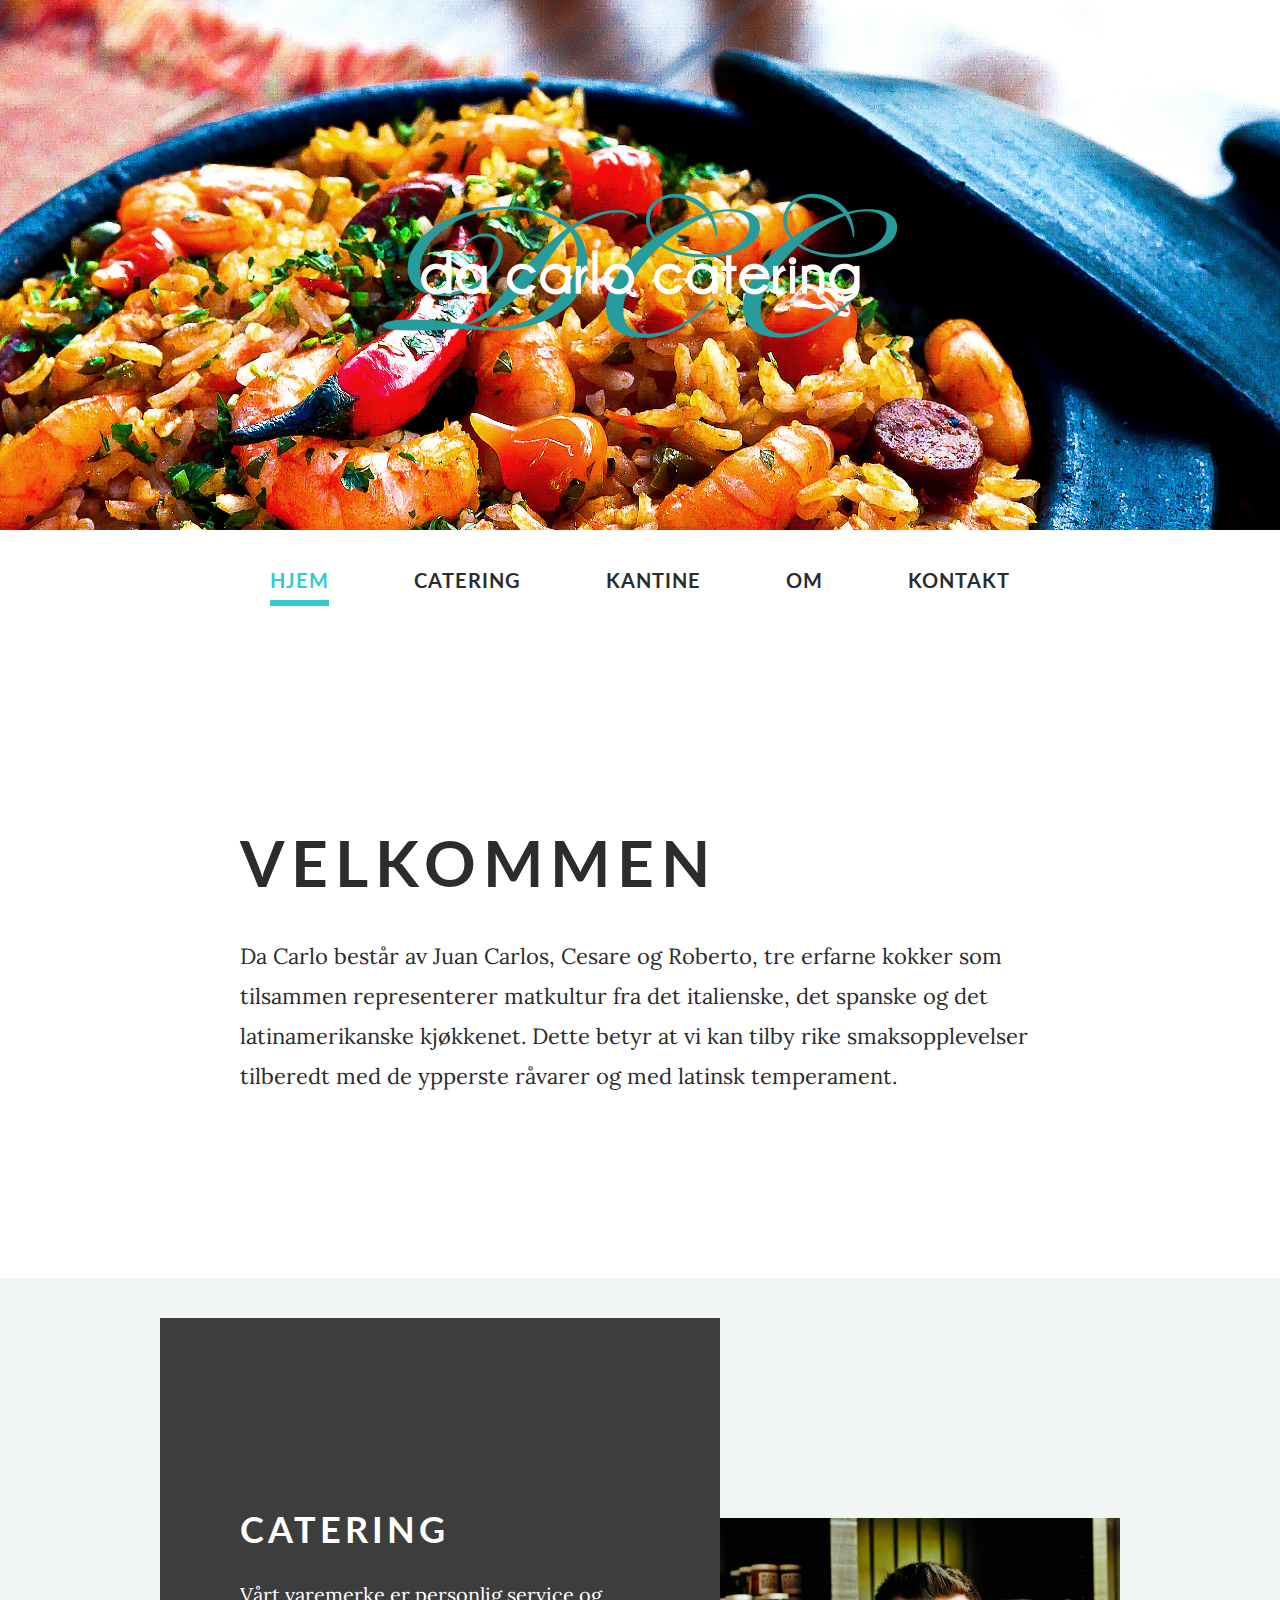
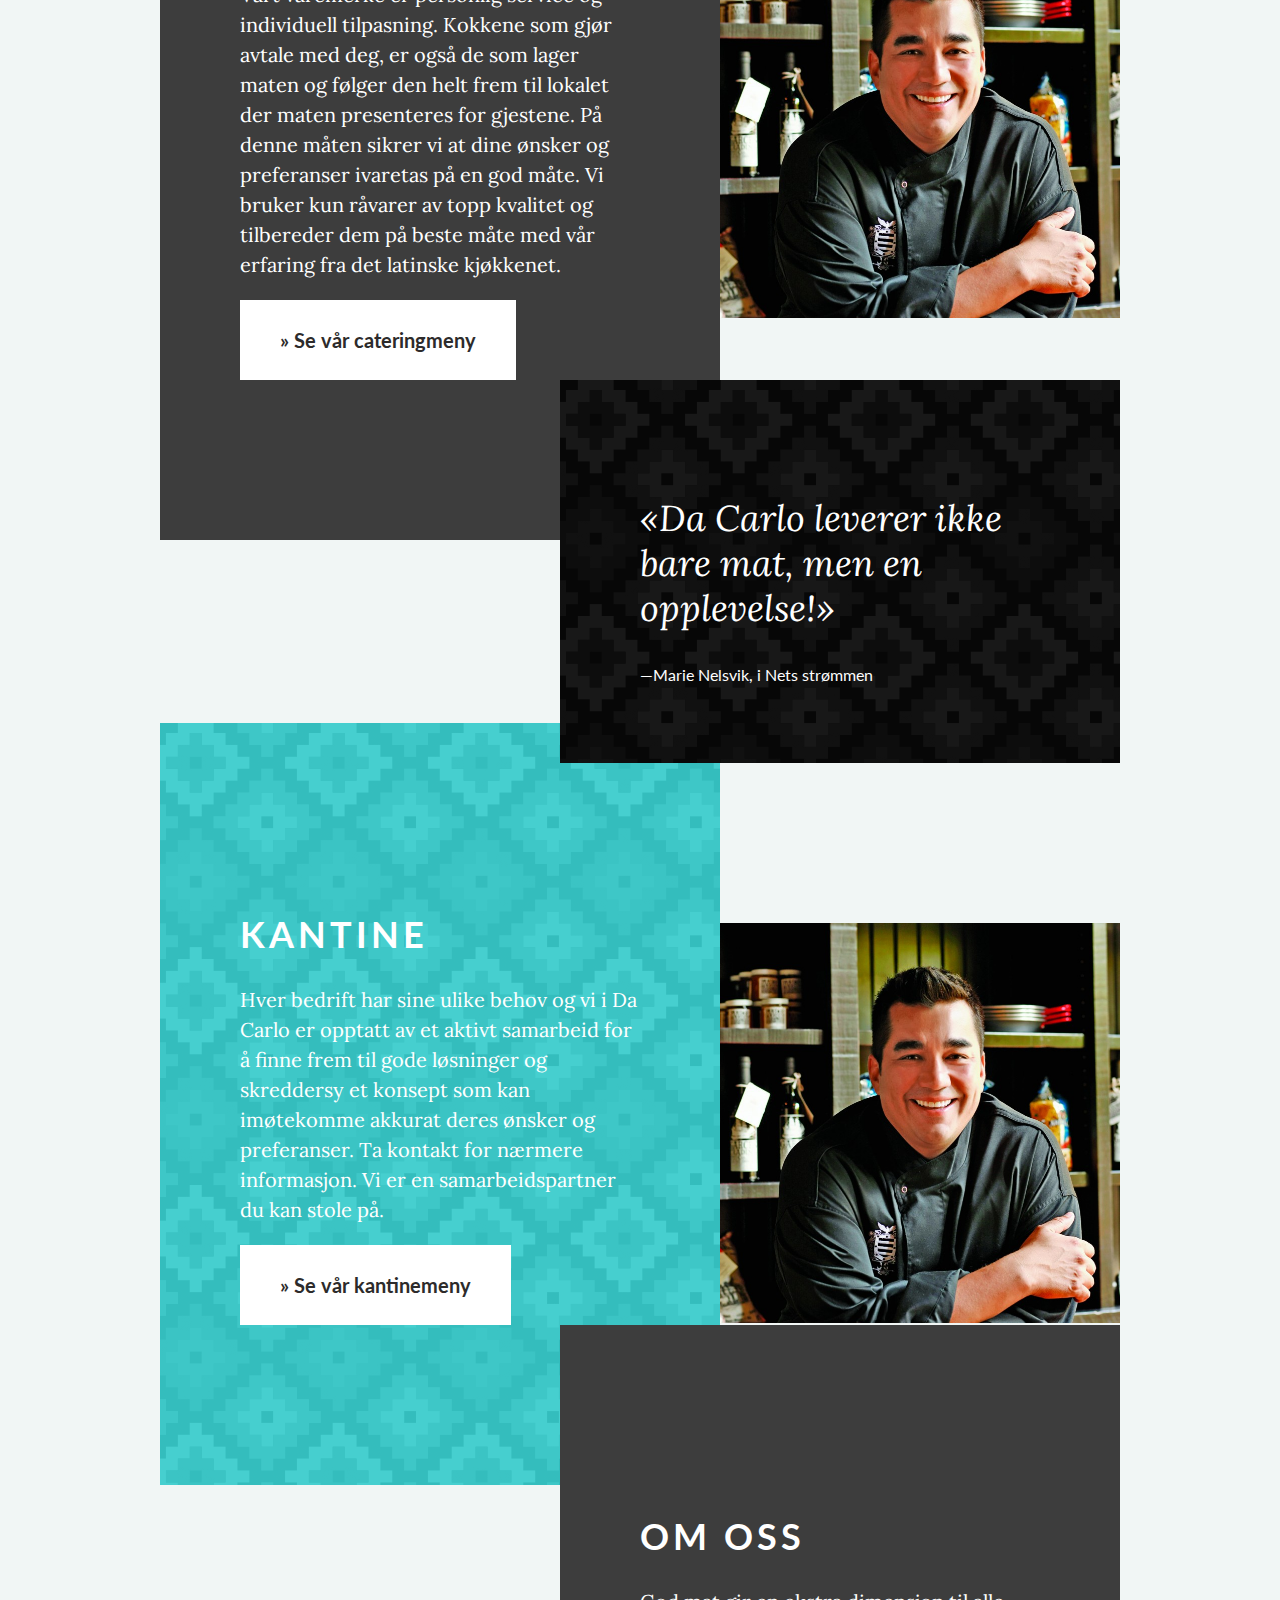
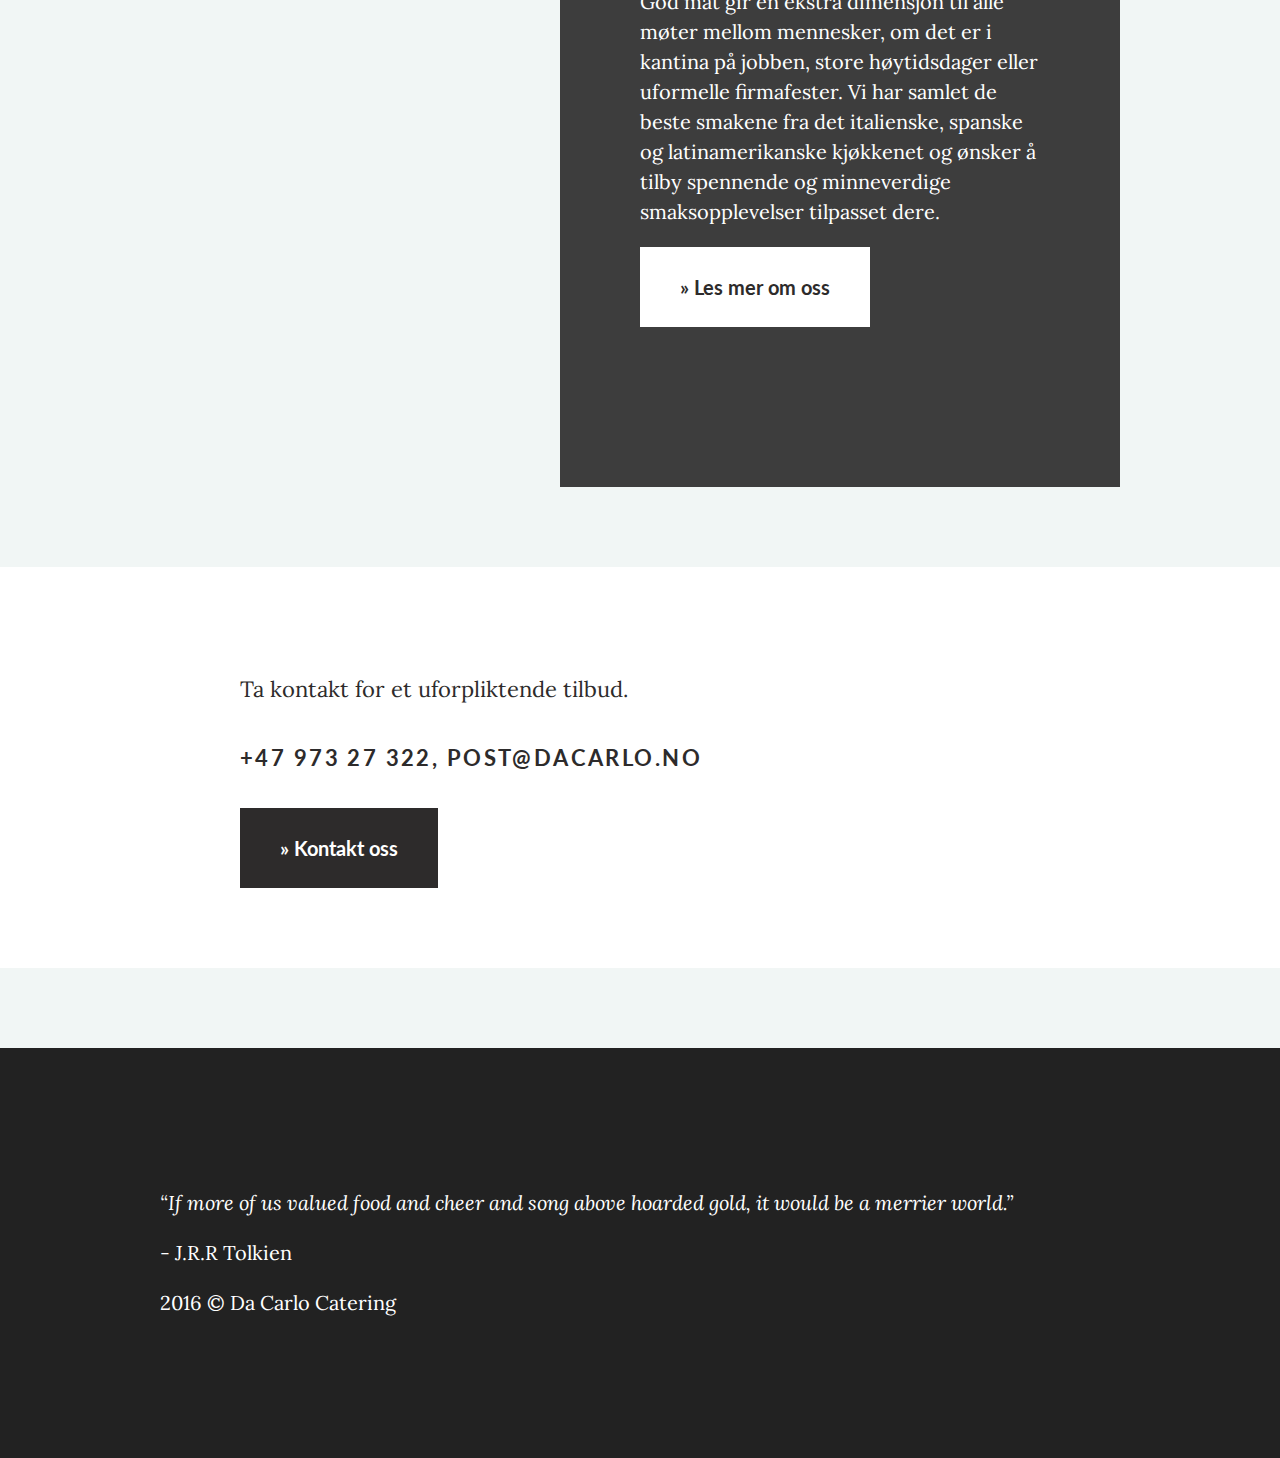
==== commit 0820f54b: "Merge branch 'master' into Kantine" ====
--- a/Template/index.html
+++ b/Template/index.html
@@ -65,7 +65,8 @@
       <section class="intro">
         <div class="container">
           <h2>Velkommen</h2>
-          <p>We are a small group of professional chefs that take great pride in delivering delicious, savory food with inspiration from our home country. The chefs are born in Chile, Uruguay and Italy and we have brought our food traditions to Norway.
+          <p>Da Carlo består av Juan Carlos, Cesare og Roberto, tre erfarne kokker som tilsammen representerer matkultur fra det italienske, det spanske og det latinamerikanske kjøkkenet. Dette betyr at vi kan tilby rike smaksopplevelser tilberedt med de ypperste råvarer og med latinsk temperament.
+
           </p>
         </div>
       </section>
@@ -75,7 +76,8 @@
           <div class="box left">
             <div class="text-wrapper">
               <h3>Catering</h3>
-              <p>Lorem ipsum dolor sit amet, consectetur adipisicing elit, sed do eiusmod tempor incididunt ut labore et dolore magna aliqua. Ut enim ad minim veniam, quis nostrud exercitation ullamco laboris nisi ut aliquip ex ea commodo consequat. Duis aute irure dolor in reprehenderit in voluptate velit esse cillum dolore eu fugiat nulla pariatur. Excepteur sint occaecat cupidatat non proident, sunt in culpa qui officia deserunt mollit anim id est laborum.</p>
+              <p>Vårt varemerke er personlig service og individuell tilpasning. Kokkene som gjør avtale med deg, er også de som lager maten og følger den helt frem til lokalet der maten presenteres for gjestene. På denne måten sikrer vi at dine ønsker og preferanser ivaretas på en god måte. Vi bruker kun råvarer av topp kvalitet og tilbereder dem på beste måte med vår erfaring fra det latinske kjøkkenet.
+              </p>
               <a href="#" class="button">Se vår cateringmeny</a>
             </div>
           </div>
@@ -98,7 +100,8 @@
           <div class="box left blue">
             <div class="text-wrapper">
               <h3>Kantine</h3>
-              <p>Lorem ipsum dolor sit amet, consectetur adipisicing elit, sed do eiusmod tempor incididunt ut labore et dolore magna aliqua. Ut enim ad minim veniam, quis nostrud exercitation ullamco laboris nisi ut aliquip ex ea commodo consequat. Duis aute irure dolor in reprehenderit in voluptate velit esse cillum dolore eu fugiat nulla pariatur. Excepteur sint occaecat cupidatat non proident, sunt in culpa qui officia deserunt mollit anim id est laborum.</p>
+              <p>Hver bedrift har sine ulike behov og vi i Da Carlo er opptatt av et aktivt samarbeid for å finne frem til gode løsninger og skreddersy et konsept som kan imøtekomme akkurat deres ønsker og preferanser. Ta kontakt for nærmere informasjon. Vi er en samarbeidspartner du kan stole på.
+              </p>
               <a href="#" class="button">Se vår kantinemeny</a>
             </div>
           </div>
@@ -113,24 +116,16 @@
           <div class="box right">
             <div class="text-wrapper">
               <h3>Om oss</h3>
-              <p>Lorem ipsum dolor sit amet, consectetur adipisicing elit, sed do eiusmod tempor incididunt ut labore et dolore magna aliqua. Ut enim ad minim veniam, quis nostrud exercitation ullamco laboris nisi ut aliquip ex ea commodo consequat. Duis aute irure dolor in reprehenderit in voluptate velit esse cillum dolore eu fugiat nulla pariatur. Excepteur sint occaecat cupidatat non proident, sunt in culpa qui officia deserunt mollit anim id est laborum.</p>
+              <p>God mat gir en ekstra dimensjon til alle møter mellom mennesker, om det er i kantina på jobben, store høytidsdager eller uformelle firmafester.
+                Vi har samlet de beste smakene fra det italienske, spanske og latinamerikanske kjøkkenet og ønsker å tilby spennende og minneverdige smaksopplevelser tilpasset dere.
+              </p>
               <a href="#" class="button">Les mer om oss</a>
             </div>
           </div>
         </div>
       </section>
 
-      <section class="row">
-        <div class="container">
-          <div class="box full dark">
-            <div class="text-wrapper">
-              <h3>Kontakt oss</h3>
-              <p>Lorem ipsum dolor sit amet, consectetur adipisicing elit, sed do eiusmod tempor incididunt ut labore et dolore magna aliqua. Ut enim ad minim veniam, quis nostrud exercitation ullamco laboris nisi ut aliquip ex ea commodo consequat. Duis aute irure dolor in reprehenderit in voluptate velit esse cillum dolore eu fugiat nulla pariatur. Excepteur sint occaecat cupidatat non proident, sunt in culpa qui officia deserunt mollit anim id est laborum.</p>
-              <a href="#" class="button">Send epost</a>
-            </div>
-          </div>
-        </div>
-      </section>
+      
     </main>
 
     <!-- call to action -->
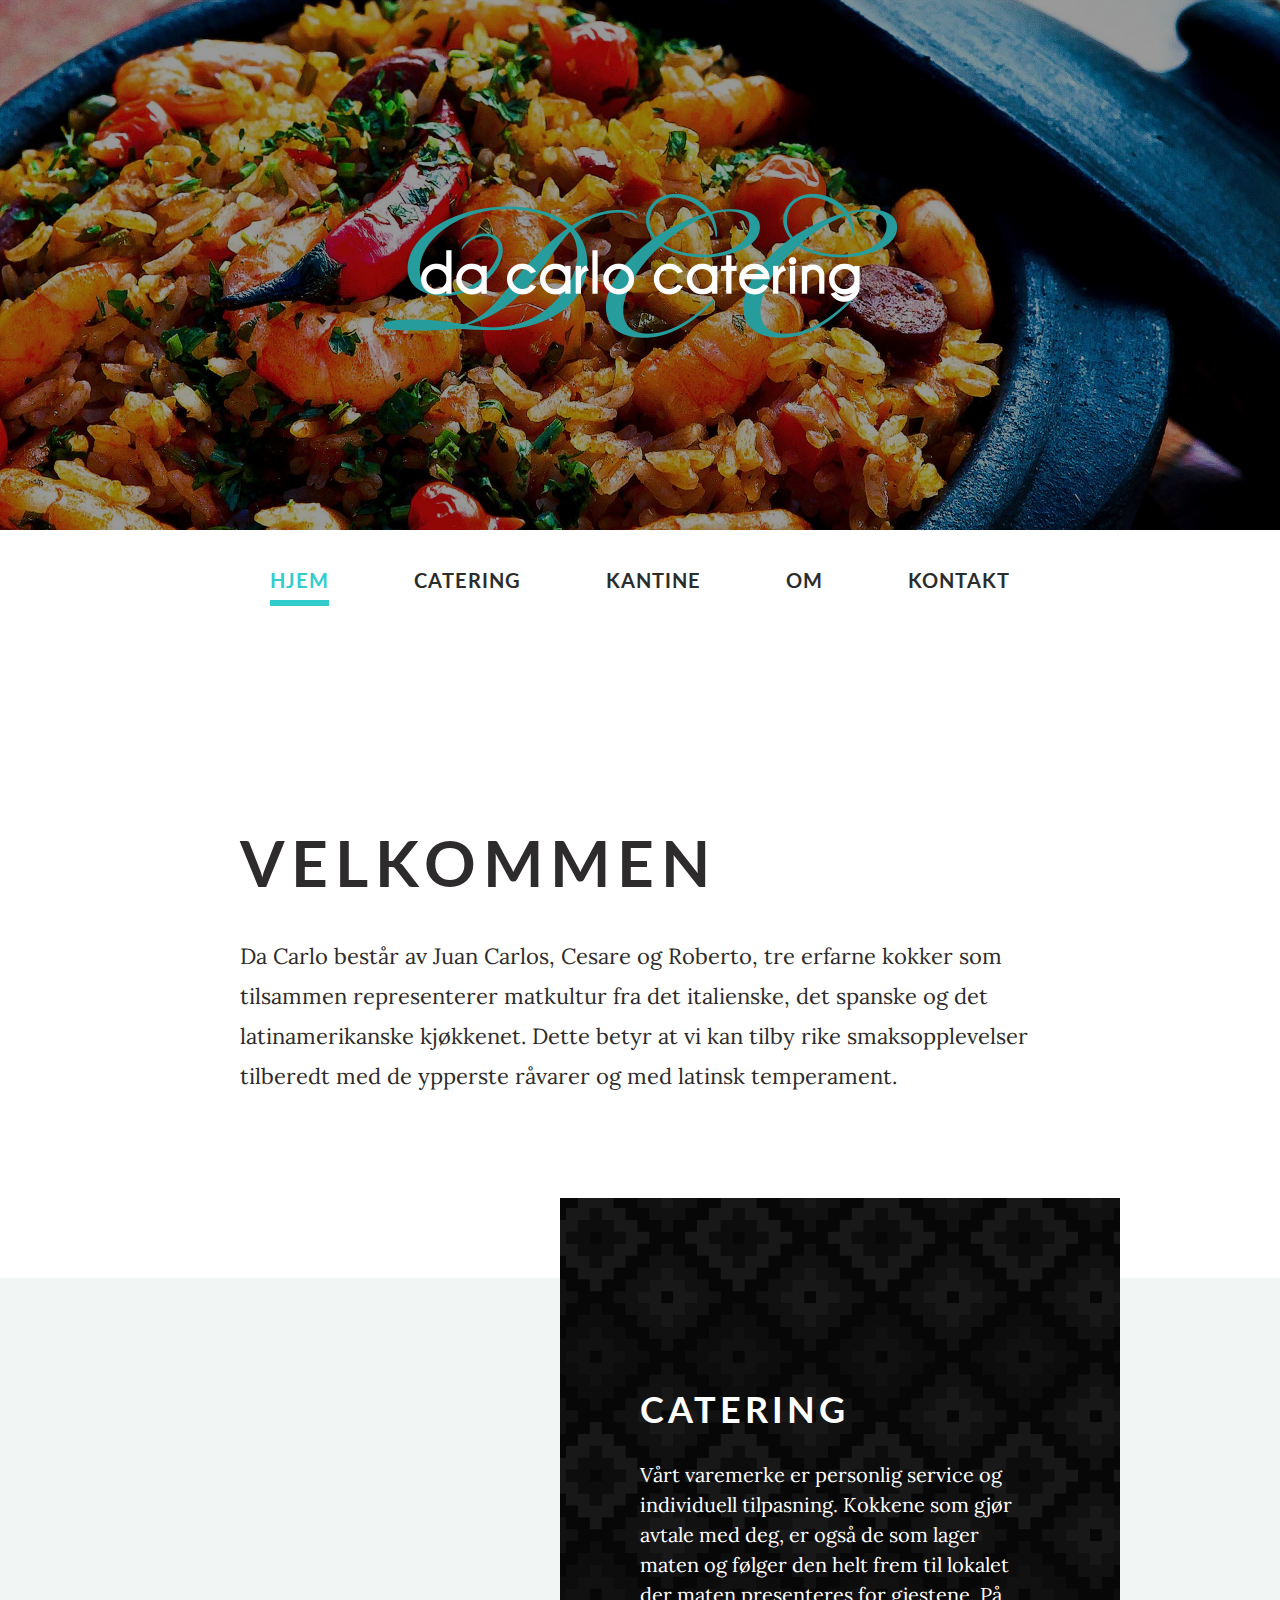
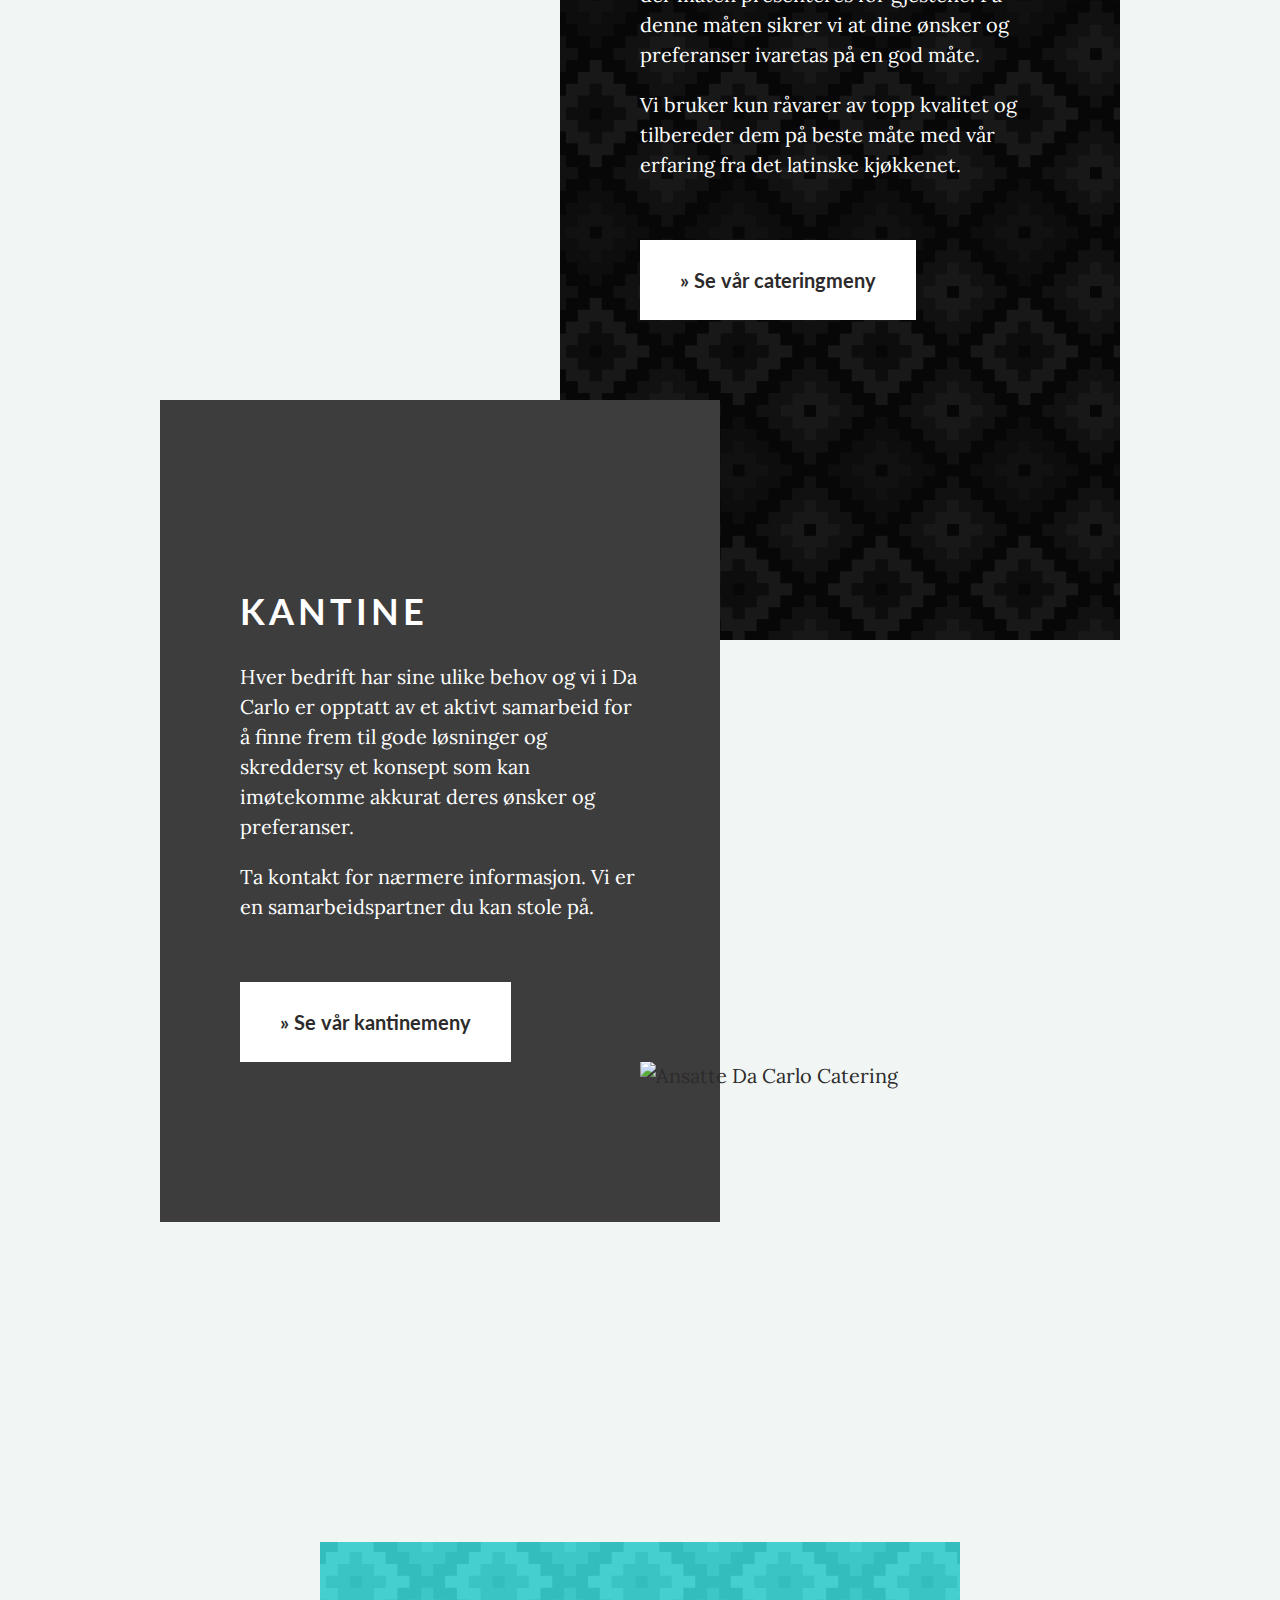
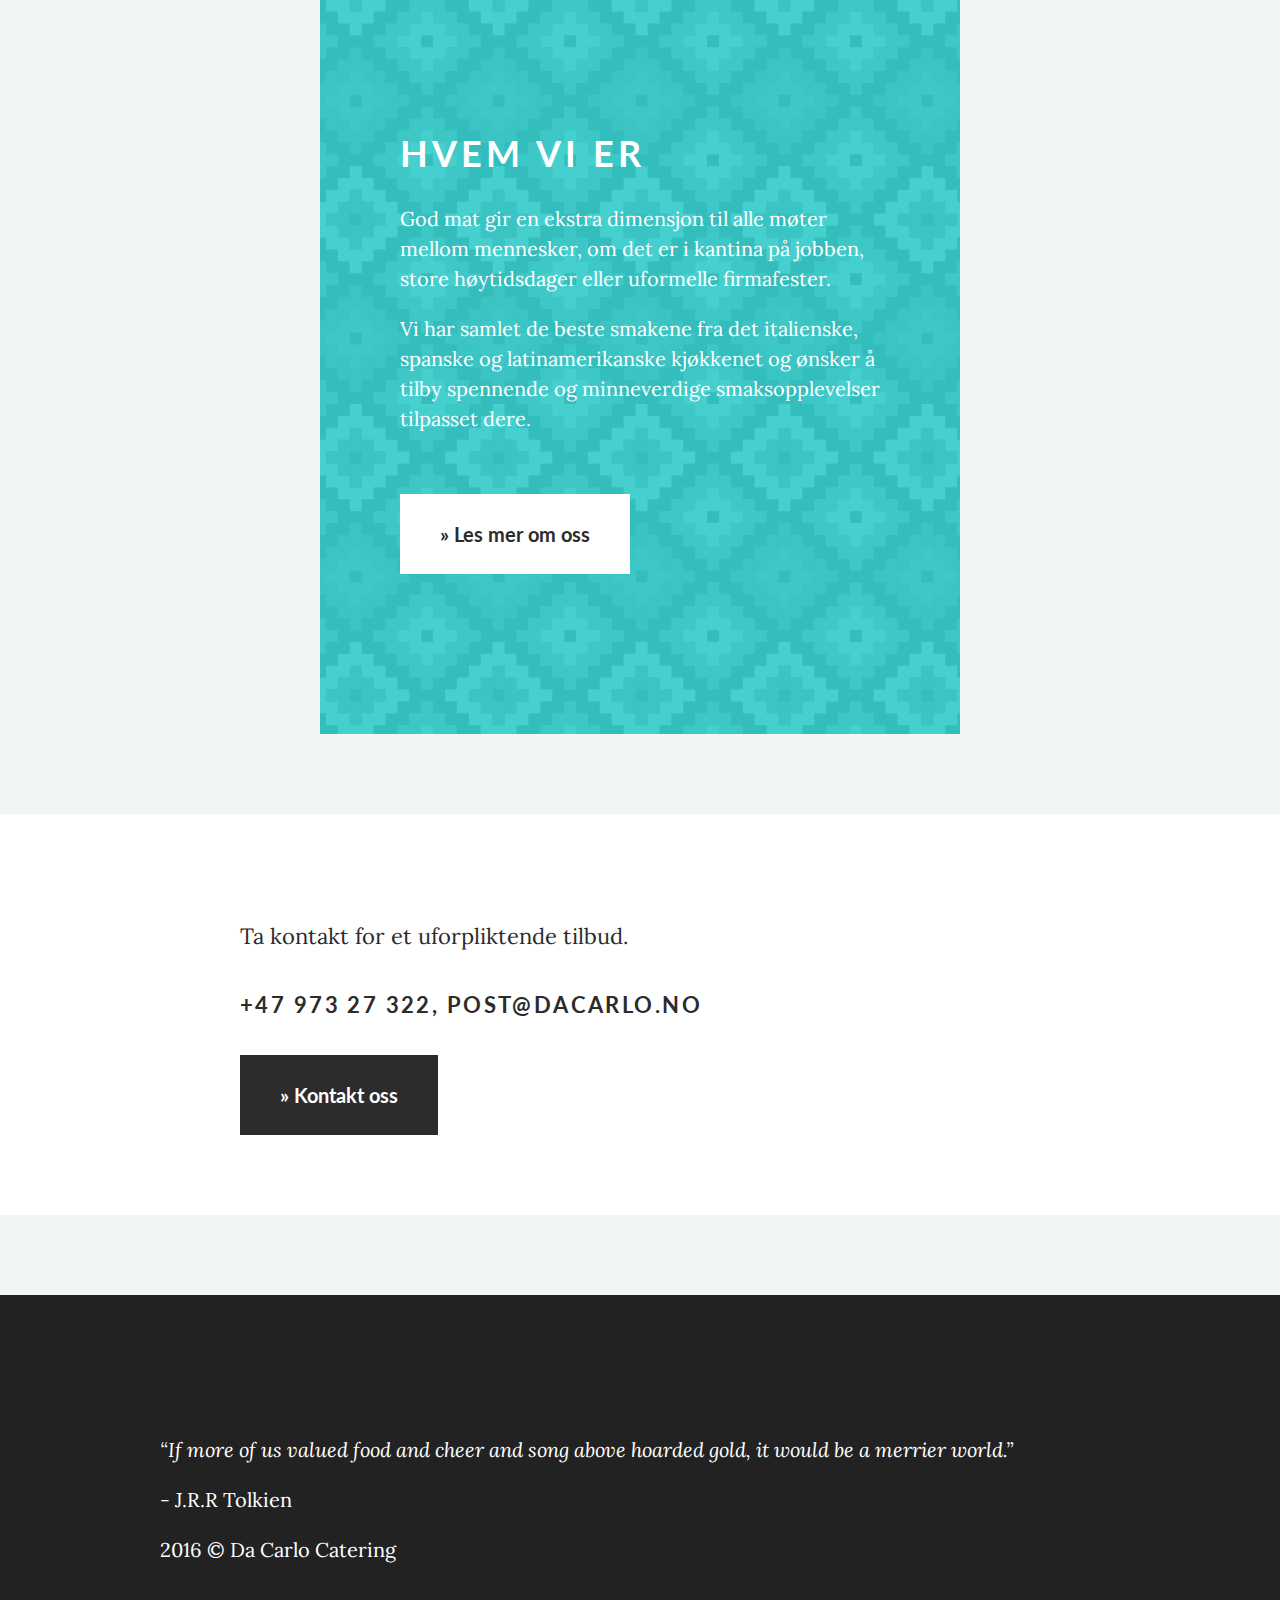
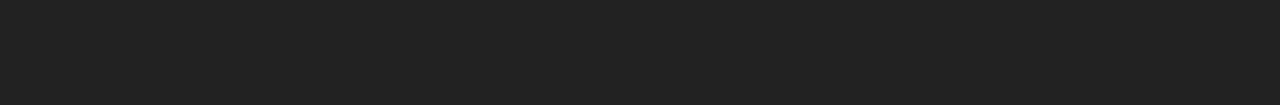
==== commit d2328f03: "added carousel to index.html, mobile logo, minor changes to catering.html" ====
--- a/Template/index.html
+++ b/Template/index.html
@@ -2,7 +2,7 @@
 <html>
   <head>
     <meta charset="utf-8">
-    <title>Da Carlo Template</title>
+    <title>Da Carlo Catering</title>
 
     <!-- define viewport to ensure no horizontal scroll -->
     <meta name="viewport" content="width=device-width, initial-scale=1">
@@ -14,19 +14,100 @@
     <!-- include google fonts -->
     <link href="https://fonts.googleapis.com/css?family=Lato" rel="stylesheet">
     <link href="https://fonts.googleapis.com/css?family=Lora:400,400i"rel="stylesheet">
+
+    <!-- page specific styles for index.html -->
     <style>
 
+      /* ---------------------------
+         Front page header carousel
+         --------------------------- */
+
+      /* make the carousel container take up the entire header */
+      #headerCarousel {
+        width: 100%;
+        height: 100%;
+        position: relative;
+        z-index: 1;
+        background: #000;
+      }
+
+      /* position every slide on top of each other, make them transparent */
+      .slide {
+        position: absolute;
+        width: 100%;
+        height: 100%;
+        overflow: hidden;
+        opacity: 0;
+        transition: .5s opacity;
+      }
+
+      /* make the active element visible */
+      .slide.active {
+        opacity: 1;
+      }
+
+      /* scale the image after its height (mobile) */
+      .slide img{
+        height: 100%;
+        position: absolute;
+        left: 50%;
+        transform: translateX(-50%);
+        opacity: .6;
+      }
+
+      /* ---------------------------
+         Other front page specific styles
+         --------------------------- */
+
+      /* extra space between last paragraph and button on front page */
+      main .text-wrapper p + a.button {
+        margin-top: 2rem;
+      }
+
       @media screen and (min-width: 960px){
 
-        .right{
+        /* scale the carousel image after its width (desktop) */
+        .slide img{
+          height: auto;
+          left: auto;
+          top: 50%;
+          width: 100%;
+          transform: translate(0, -50%);
+        }
+
+        /* vertical box layout and z-axis positioning */
+        #intro-catering {
           margin-top: -8rem;
+          padding-bottom: 8rem
+        }
+
+        #intro-canteen {
+          margin-top: -12rem;
           z-index: 2;
         }
-        .left{
-          margin-top: -2rem;
-        }
-      }
-
+
+        #intro-about {
+          margin-top: 16rem;
+          z-index: 4;
+        }
+
+        #intro-about + figure {
+          width: calc(6 * 4rem);
+          height: calc(10 * 4rem);
+          position: absolute;
+          right: 0;
+          top: -8rem;
+          overflow: hidden;
+          margin: 0;
+          z-index: 3;
+        }
+
+        /* change the crop of the image */
+        #intro-about + figure img {
+          transform: translateY(-10%);
+        }
+
+      }
 
     </style>
 
@@ -44,6 +125,8 @@
     <header>
       <!-- logo -->
       <h1 id="logo">Da Carlo Catering</h1>
+
+      <!-- navigation -->
       <div id="main-nav-toggler">
         <span></span>
         <span></span>
@@ -58,6 +141,26 @@
           <li><a href="#">Kontakt</a></li>
         </ul>
       </nav>
+
+      <!-- header carousel on frontpage -->
+      <div id="headerCarousel">
+        <div class="slide">
+          <img src="img/header-carousel/webtek_paella.jpg" alt="Paella">
+        </div>
+        <div class="slide">
+          <img src="img/header-carousel/webtek_chilli.jpg" alt="Chilli">
+        </div>
+        <div class="slide">
+          <img src="img/header-carousel/webtek_klasetomat.jpg" alt="Tomatoes">
+        </div>
+        <div class="slide">
+          <img src="img/header-carousel/webtek_paprika.jpg" alt="Peppers">
+        </div>
+        <div class="slide">
+          <img src="img/header-carousel/webtek_tomat.jpg" alt="Tomatoes two">
+        </div>
+      </div>
+
     </header>
 
     <!-- page content -->
@@ -65,67 +168,90 @@
       <section class="intro">
         <div class="container">
           <h2>Velkommen</h2>
-          <p>Da Carlo består av Juan Carlos, Cesare og Roberto, tre erfarne kokker som tilsammen representerer matkultur fra det italienske, det spanske og det latinamerikanske kjøkkenet. Dette betyr at vi kan tilby rike smaksopplevelser tilberedt med de ypperste råvarer og med latinsk temperament.
-
+          <p>
+            Da Carlo består av Juan Carlos, Cesare og Roberto, tre erfarne kokker
+            som tilsammen representerer matkultur fra det italienske, det spanske
+            og det latinamerikanske kjøkkenet. Dette betyr at vi kan tilby rike
+            smaksopplevelser tilberedt med de ypperste råvarer og med latinsk temperament.
           </p>
         </div>
       </section>
 
       <section class="row">
         <div class="container">
-          <div class="box left">
+          <div id="intro-catering" class="box right dark">
             <div class="text-wrapper">
               <h3>Catering</h3>
-              <p>Vårt varemerke er personlig service og individuell tilpasning. Kokkene som gjør avtale med deg, er også de som lager maten og følger den helt frem til lokalet der maten presenteres for gjestene. På denne måten sikrer vi at dine ønsker og preferanser ivaretas på en god måte. Vi bruker kun råvarer av topp kvalitet og tilbereder dem på beste måte med vår erfaring fra det latinske kjøkkenet.
+              <p>
+                Vårt varemerke er personlig service og individuell tilpasning.
+                Kokkene som gjør avtale med deg, er også de som lager maten og
+                følger den helt frem til lokalet der maten presenteres for gjestene.
+                På denne måten sikrer vi at dine ønsker og preferanser ivaretas på
+                en god måte.
+              </p>
+              <p>
+                Vi bruker kun råvarer av topp kvalitet og tilbereder
+                dem på beste måte med vår erfaring fra det latinske kjøkkenet.
               </p>
               <a href="#" class="button">Se vår cateringmeny</a>
             </div>
           </div>
-          <figure>
-            <img src="img/en-kokk.jpg" alt="" />
-          </figure>
-          <div class="box right tight dark">
+          <!--
+          <div id="catering-quote" class="box left tight dark">
             <div class="text-wrapper">
               <blockquote cite="http://nets.no">
                 <p>Da Carlo leverer ikke bare mat, men en opplevelse!</p>
                 <footer>Marie Nelsvik, i Nets strømmen</footer>
               </blockquote>
             </div>
+          </div>-->
+        </div>
+      </section>
+
+      <section class="row">
+        <div class="container">
+          <div id="intro-canteen" class="box left">
+            <div class="text-wrapper">
+              <h3>Kantine</h3>
+              <p>
+                Hver bedrift har sine ulike behov og vi i Da Carlo er opptatt av
+                et aktivt samarbeid for å finne frem til gode løsninger og skreddersy
+                et konsept som kan imøtekomme akkurat deres ønsker og preferanser.
+              </p>
+              <p>
+                Ta kontakt for nærmere informasjon. Vi er en samarbeidspartner
+                du kan stole på.
+              </p>
+              <a href="#" class="button">Se vår kantinemeny</a>
+            </div>
           </div>
         </div>
       </section>
 
       <section class="row">
         <div class="container">
-          <div class="box left blue">
-            <div class="text-wrapper">
-              <h3>Kantine</h3>
-              <p>Hver bedrift har sine ulike behov og vi i Da Carlo er opptatt av et aktivt samarbeid for å finne frem til gode løsninger og skreddersy et konsept som kan imøtekomme akkurat deres ønsker og preferanser. Ta kontakt for nærmere informasjon. Vi er en samarbeidspartner du kan stole på.
-              </p>
-              <a href="#" class="button">Se vår kantinemeny</a>
+          <div id="intro-about" class="box center blue">
+            <div class="text-wrapper">
+              <h3>Hvem vi er</h3>
+              <p>
+                God mat gir en ekstra dimensjon til alle møter mellom mennesker,
+                om det er i kantina på jobben, store høytidsdager eller uformelle
+                firmafester.
+              </p>
+              <p>
+                Vi har samlet de beste smakene fra det italienske,
+                spanske og latinamerikanske kjøkkenet og ønsker å tilby spennende
+                og minneverdige smaksopplevelser tilpasset dere.
+              </p>
+              <a href="#" class="button">Les mer om oss</a>
             </div>
           </div>
           <figure>
-            <img src="img/en-kokk.jpg" alt="" />
+            <img src="img/lmh-kokker11.jpg" alt="Ansatte Da Carlo Catering" />
           </figure>
         </div>
       </section>
 
-      <section class="row">
-        <div class="container">
-          <div class="box right">
-            <div class="text-wrapper">
-              <h3>Om oss</h3>
-              <p>God mat gir en ekstra dimensjon til alle møter mellom mennesker, om det er i kantina på jobben, store høytidsdager eller uformelle firmafester.
-                Vi har samlet de beste smakene fra det italienske, spanske og latinamerikanske kjøkkenet og ønsker å tilby spennende og minneverdige smaksopplevelser tilpasset dere.
-              </p>
-              <a href="#" class="button">Les mer om oss</a>
-            </div>
-          </div>
-        </div>
-      </section>
-
-      
     </main>
 
     <!-- call to action -->
@@ -155,9 +281,11 @@
       </div>
     </footer>
 
-    <!-- include javascript files in end of body, so we don't have to care
-         about cross browser dom-ready crap -->
+    <!-- include javascript files -->
     <script src="js/sticky-header.js"></script>
     <script src="js/mobile-menu-toggler.js"></script>
+
+    <!-- include page specific javascript files -->
+    <script src="js/header-carousel.js"></script>
   </body>
 </html>
--- a/Template/css/style.css
+++ b/Template/css/style.css
@@ -1,23 +1,41 @@
-/*
-Colors used in Da Carlos website:
-#F1F6F5   lyselysegrå
-#fff			hvit
-#999			grå
-#3d3d3d		mørkegrå
-#2d2b2b		varm mørkemørkegrå
-#222			mørkemørkegrå
-#000			svart
-
-#3cc	    Turkis
-#099		  Dull turkis
-#248f8f	  Mørkere dull turkis
-
-rgba(51,204,204,0.2) 	turkis - gjennomsiktig
-rgba(51,204,204,0.5)	turkis - litt gjennomsiktig
-
-#c33		  Rød
-rgba(204,51,51,0.5)		rød - litt gjennomsiktig
-*/
+/* ==========================================================================
+ *
+ *   Main style sheet for dacarlo.no
+ *   Authors: Aurura, Leon, Linn, Kristine and Maia.
+ *   Created: October 2016
+ *
+ *
+ *   Design manifest
+ *
+ *   The style sheet is designed mobile first. Generic classes for layout
+ *   are used as fas as possible. Each sub page declares page specific styles
+ *   embedded in the page head, or as a specific style sheet.
+ *
+ *   The page utilize normaize.css to make cross browser rendering
+ *   more consistent. This is discussed with and approved by Camilla Tran.
+ *
+ *
+ *   Color guides
+ *
+ *   #F1F6F5  lyselysegrå
+ *   #fff     hvit
+ *   #999     grå
+ *   #3d3d3d  mørkegrå
+ *   #2d2b2b  varm mørkemørkegrå
+ *   #222     mørkemørkegrå
+ *   #000     svart
+ *
+ *   #3cc	    Turkis
+ *   #099		  Dull turkis
+ *   #248f8f  Mørkere dull turkis
+ *
+ *   rgba(51,204,204,0.2) 	turkis - gjennomsiktig
+ *   rgba(51,204,204,0.5)	  turkis - litt gjennomsiktig
+ *
+ *   #c33		  Rød
+ *   rgba(204,51,51,0.5)		rød - litt gjennomsiktig
+ *
+ * ========================================================================== */
 
 /* box reset */
 html {
@@ -27,8 +45,11 @@
   box-sizing: inherit;
 }
 
-/* Global styles
-   ================================================================================ */
+/* ==========================================================================
+ *
+ *   Global styles
+ *
+ * ========================================================================== */
 
 html {
   background: #F1F6F5; /* fallback background color */
@@ -40,15 +61,17 @@
   margin: 0;
 }
 
-/* TODO: Move background images to separate layer */
-
 body {
   background: fixed url('../img/webtek_paella.jpeg') no-repeat;
   background-size: cover;
   margin: 0;
 }
 
-/* Typography & color */
+/* NOTE: Background image is overridden on each page */
+
+/* ---------------------------
+   Typography & color
+   --------------------------- */
 h1, h2, h3, h4 {
   font-family: 'Lato', sans-serif;
   text-transform: uppercase;
@@ -56,11 +79,11 @@
 }
 
 h2 {
-  font-size: 3.2rem;
+  font-size: 2rem;
 }
 
 h3 {
-  font-size: 1.8rem;
+  font-size: 1.5rem;
 }
 
 blockquote {
@@ -169,8 +192,6 @@
   line-height: 2rem;
 }
 
-/* TODO: default link styles in boxes */
-
 /* box styles */
 .box {
   background: #3d3d3d;
@@ -188,7 +209,12 @@
   /* TODO: Add texture */
 }
 
-/* hack that makes use of one background image for both textured boxes */
+
+/* ------------------------------
+   hack that makes use of one background
+   image for both textured boxes
+   ------------------------------ */
+
 .box * {
   position: relative;
   z-index: 2;
@@ -216,18 +242,38 @@
   padding: 6rem 0;
 }
 
-/* Mobile layout
+/* ==========================================================================
+ *
+ *   Mobile layout
  *
  *   NB: Some of these styles are used in the desktop layout as well
  *
-   ================================================================================ */
+ * ========================================================================== */
+
 body > header {
  height: 70vh;
+ position: relative;
 }
 
 body > header > h1 {
  margin: 0
 }
+
+#logo {
+  width: 300px;
+  height: 85px;
+  top: 50%;
+  left: 50%;
+  margin-left: calc(-300px/2);
+  margin-top: calc(-85px/2);
+  text-indent: -9999px;
+  overflow: hidden;
+  background: url('../img/dacarlo_logo@2x.png') no-repeat;
+  background-size: contain;
+  z-index: 5; /* place the logo on top of the carousel */
+  position: absolute;
+}
+
 
 /* navbar styles */
 #main-nav {
@@ -381,30 +427,42 @@
   bottom: -2rem;
 }
 
-/* Layout for screens larger than 960px
-   ================================================================================ */
+/* ==========================================================================
+ *
+ *   Layout for screens larger than 960px
+ *
+ * ========================================================================== */
 @media screen and (min-width: 960px) {
+
+  /* lager titles on desktop */
+  h2 {
+    font-size: 3.2rem;
+  }
+
+  h3 {
+    font-size: 1.8rem;
+  }
 
   /* Header layout */
   body > header {
     position: relative;
   }
 
+  /* desktop logo placement */
   #logo {
     width: 515px;
     height: 145px;
-    position: absolute;
+    z-index: 5; /* place the logo on top of the carousel */
     top: calc(50% - 2.5rem); /* remove half the menu height */
     left: 50%;
     margin-left: calc(-515px / 2);
     margin-top: calc(-145px / 2);
-    text-indent: -9999px;
-    overflow: hidden;
-    background: url('../img/dacarlo_logo@2x.png') no-repeat;
-    background-size: contain;
-  }
-
-  /* Styling specific for the main navigation for desktop view*/
+  }
+
+  /* ---------------------------
+     Styling specific for the main navigation for desktop view
+     --------------------------- */
+
   #main-nav {
     position: absolute;
     width: 100%;
@@ -417,7 +475,8 @@
     transition: .2s box-shadow;
   }
 
-  /* Styling the main navigation for desktop view so that it sticks to the top when the page is scrolled*/
+  /* Styling the main navigation for desktop view so that it sticks
+     to the top when the page is scrolled */
   #main-nav.sticky {
     position: fixed;
     bottom: auto;
@@ -426,36 +485,37 @@
     box-shadow: 0 0 10px 0 rgba(0,0,0,0.1);
   }
 
-/* No padding on the unordered list in the main navigation*/
+  /* No padding on the unordered list in the main navigation */
   #main-nav ul {
     padding: 0;
   }
 
-/* Styling for the list-elements in the main navigation so that its shown correctly on one line in desktop view*/
+  /* Styling for the list-elements in the main navigation so
+     that its shown correctly on one line in desktop view */
   #main-nav li {
     display: inline-block;
     float: none
   }
 
-/* Styling for the links in the main navigation to make them the right size and in the right position*/
+  /* Styling for the links in the main navigation to make them
+     the right size and in the right position*/
   #main-nav a {
     height: 5rem;
     padding: 0 2rem;
     line-height: 5rem;
   }
-/* Placing of the line beneath the links in the main navigation */
+  /* Placing of the line beneath the links in the main navigation */
   #main-nav a::after {
     margin-top: -1.5em;
   }
-/* In desktop view, removing the menu-button used in mobile view*/
+  /* In desktop view, remove the menu-button used in mobile view*/
   #main-nav-toggler {
     display: none;
   }
 
-
-  /* section layout and style
-   *
-   */
+  /* ---------------------------
+     Section layout and style
+     --------------------------- */
 
    /* clearfix hack */
   .row::before,
@@ -490,7 +550,9 @@
     margin-bottom: 4rem;
   }
 
-  /* box layout classes */
+  /* ---------------------------
+     Box layout and reusable classes
+     --------------------------- */
   .box {
     width: calc(7 * 4rem);
     float: left;
@@ -502,7 +564,6 @@
     float: right;
   }
 
-  /* TODO: maa ha float for aa kunne ha negativ margin */
   .full {
     width: calc(10 * 4rem);
     margin-left: 4rem;
@@ -542,7 +603,9 @@
     width: 100%;
   }
 
-  /* footer styles */
+  /* ---------------------------
+     Footer layout
+     --------------------------- */
   body > footer {
     padding: 6rem 0;
   }
